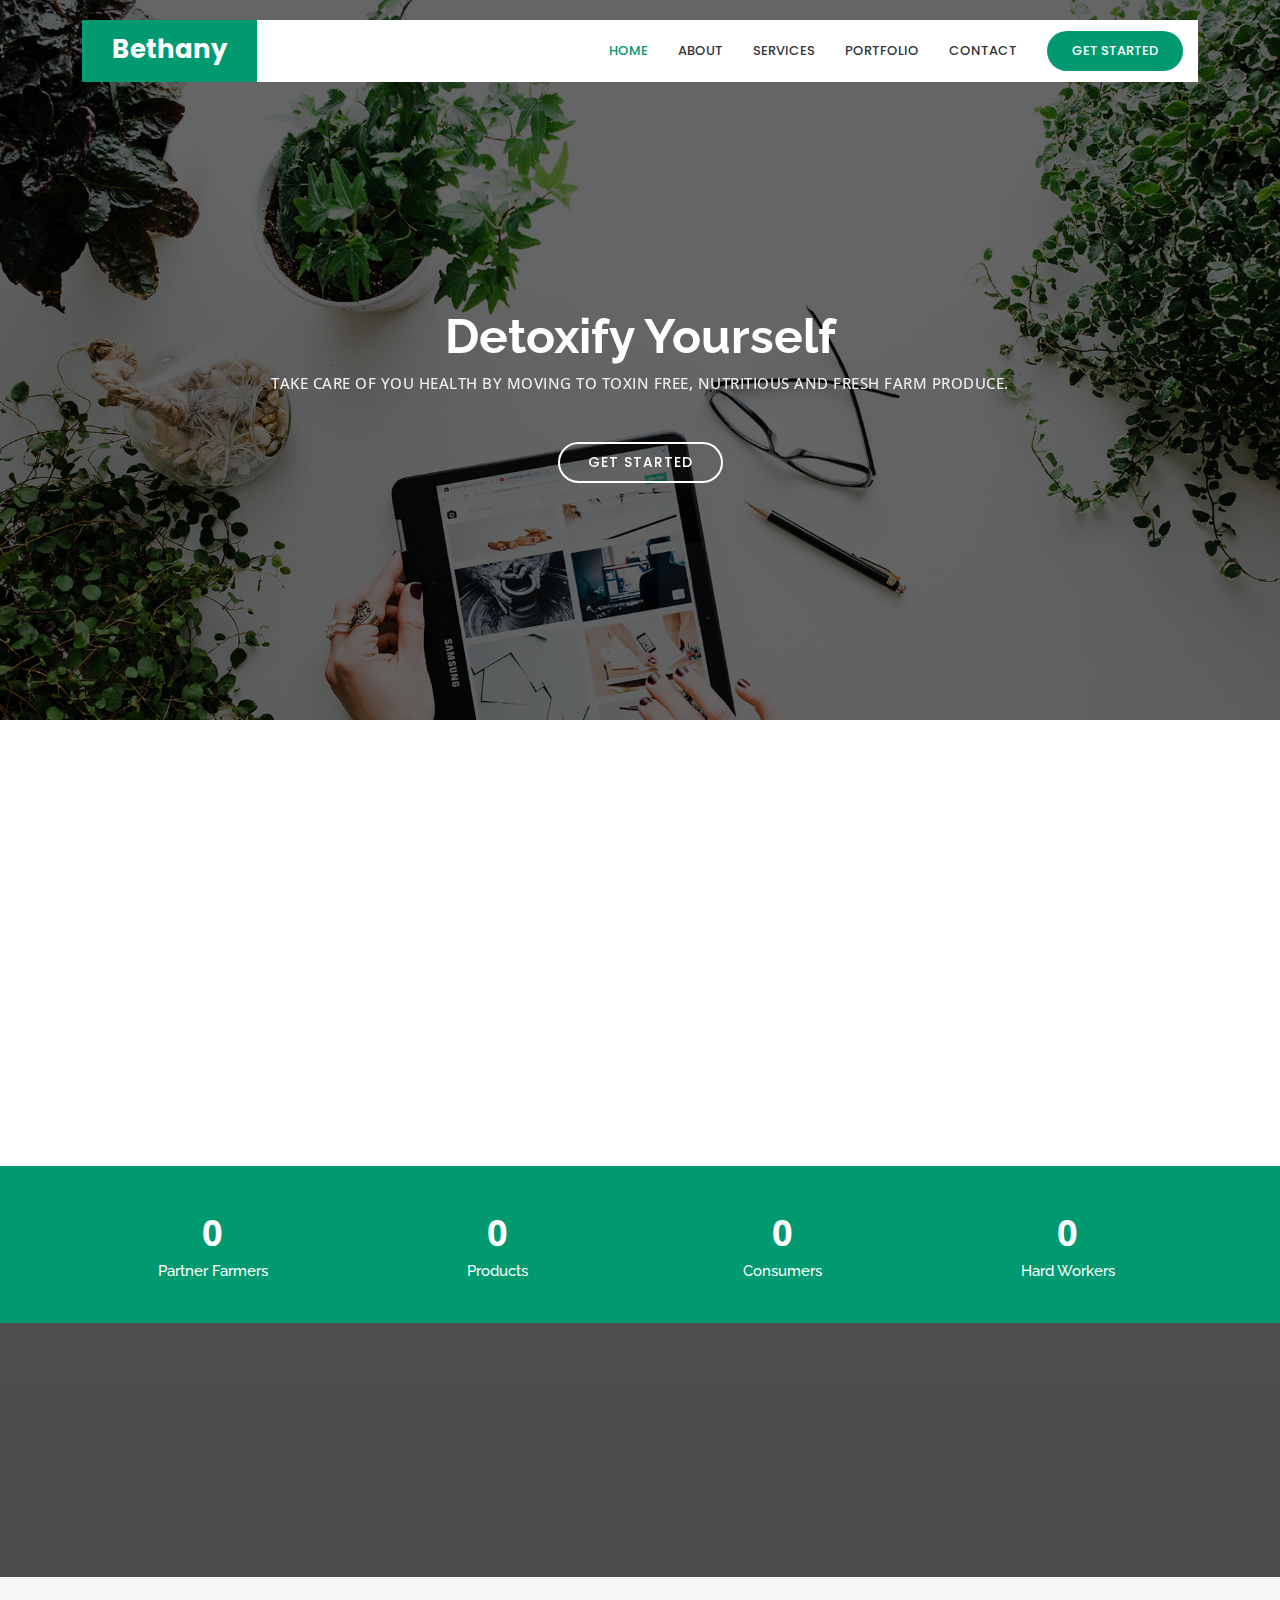
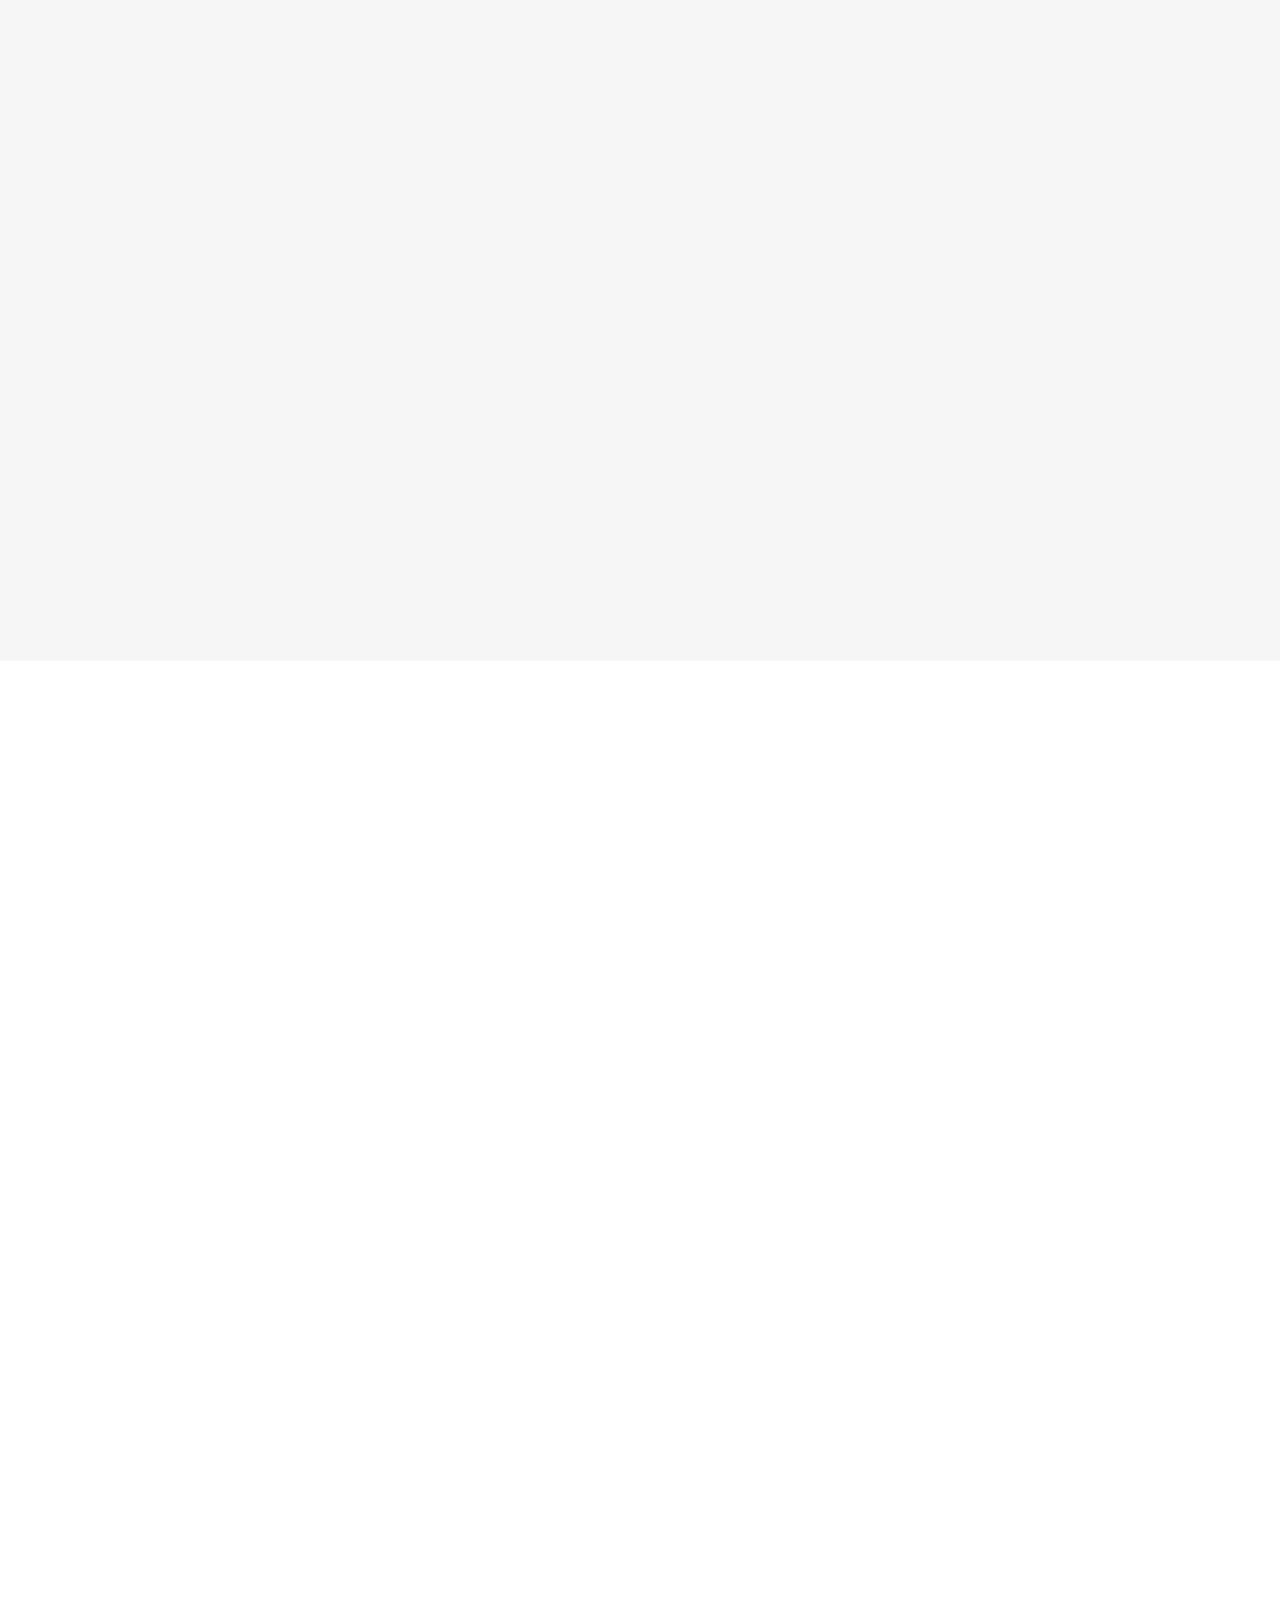
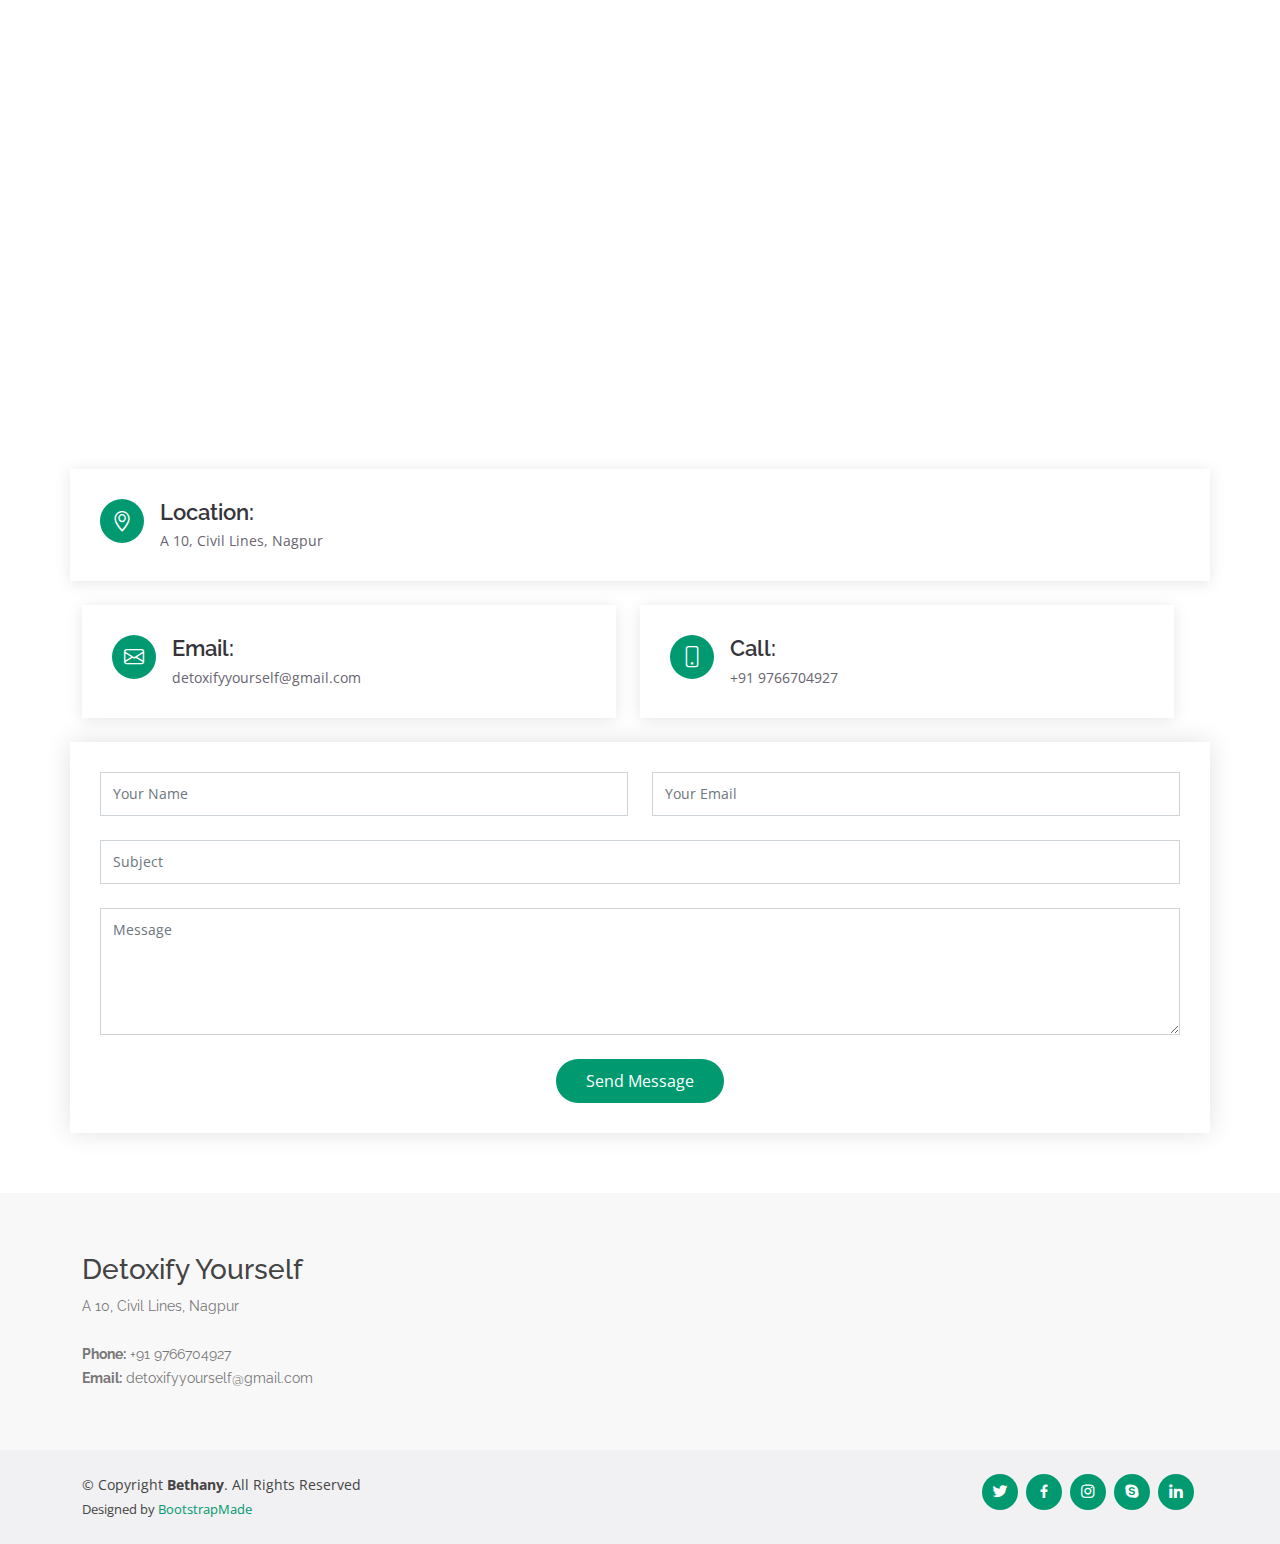
==== Bethany/index.html @ d78152ec "first commit" ====
<!DOCTYPE html>
<html lang="en">

<head>
  <meta charset="utf-8">
  <meta content="width=device-width, initial-scale=1.0" name="viewport">

  <title>Bethany Bootstrap Template - Index</title>
  <meta content="" name="description">
  <meta content="" name="keywords">

  <!-- Favicons -->
  <link href="assets/img/favicon.png" rel="icon">
  <link href="assets/img/apple-touch-icon.png" rel="apple-touch-icon">

  <!-- Google Fonts -->
  <link href="https://fonts.googleapis.com/css?family=Open+Sans:300,300i,400,400i,600,600i,700,700i|Raleway:300,300i,400,400i,500,500i,600,600i,700,700i|Poppins:300,300i,400,400i,500,500i,600,600i,700,700i" rel="stylesheet">

  <!-- Vendor CSS Files -->
  <link href="assets/vendor/aos/aos.css" rel="stylesheet">
  <link href="assets/vendor/bootstrap/css/bootstrap.min.css" rel="stylesheet">
  <link href="assets/vendor/bootstrap-icons/bootstrap-icons.css" rel="stylesheet">
  <link href="assets/vendor/boxicons/css/boxicons.min.css" rel="stylesheet">
  <link href="assets/vendor/glightbox/css/glightbox.min.css" rel="stylesheet">
  <link href="assets/vendor/remixicon/remixicon.css" rel="stylesheet">
  <link href="assets/vendor/swiper/swiper-bundle.min.css" rel="stylesheet">

  <!-- Template Main CSS File -->
  <link href="assets/css/style.css" rel="stylesheet">

  <!-- =======================================================
  * Template Name: Bethany - v4.3.0
  * Template URL: https://bootstrapmade.com/bethany-free-onepage-bootstrap-theme/
  * Author: BootstrapMade.com
  * License: https://bootstrapmade.com/license/
  ======================================================== -->
</head>

<body>

  <!-- ======= Header ======= -->
  <header id="header" class="fixed-top d-flex align-items-center">
    <div class="container">
      <div class="header-container d-flex align-items-center justify-content-between">
        <div class="logo">
          <h1 class="text-light"><a href="index.html"><span>Bethany</span></a></h1>
          <!-- Uncomment below if you prefer to use an image logo -->
          <!-- <a href="index.html"><img src="assets/img/logo.png" alt="" class="img-fluid"></a>-->
        </div>

        <nav id="navbar" class="navbar">
          <ul>
            <li><a class="nav-link scrollto active" href="#hero">Home</a></li>
            <li><a class="nav-link scrollto" href="#about">About</a></li>
            <li><a class="nav-link scrollto" href="#services">Services</a></li>
            <li><a class="nav-link scrollto " href="#portfolio">Portfolio</a></li>
            <!-- <li><a class="nav-link scrollto" href="#team">Team</a></li> -->
            <li><a class="nav-link scrollto" href="#contact">Contact</a></li>
            <li><a class="getstarted scrollto" href="#about">Get Started</a></li>
          </ul>
          <i class="bi bi-list mobile-nav-toggle"></i>
        </nav><!-- .navbar -->

      </div><!-- End Header Container -->
    </div>
  </header><!-- End Header -->

  <!-- ======= Hero Section ======= -->
  <section id="hero" class="d-flex align-items-center">
    <div class="container text-center position-relative" data-aos="fade-in" data-aos-delay="200">
      <h1>Detoxify Yourself</h1>
      <h2>Take care of you health by moving to toxin free, nutritious and fresh farm produce.</h2>
      <a href="#about" class="btn-get-started scrollto">Get Started</a>
    </div>
  </section><!-- End Hero -->

  <main id="main">

    <!-- ======= Clients Section ======= -->
    <!-- <section id="clients" class="clients">
      <div class="container">

        <div class="row">

          <div class="col-lg-2 col-md-4 col-6 d-flex align-items-center" data-aos="zoom-in" data-aos-delay="100">
            <img src="assets/img/clients/client-1.png" class="img-fluid" alt="">
          </div>

          <div class="col-lg-2 col-md-4 col-6 d-flex align-items-center" data-aos="zoom-in" data-aos-delay="200">
            <img src="assets/img/clients/client-2.png" class="img-fluid" alt="">
          </div>

          <div class="col-lg-2 col-md-4 col-6 d-flex align-items-center" data-aos="zoom-in" data-aos-delay="300">
            <img src="assets/img/clients/client-3.png" class="img-fluid" alt="">
          </div>

          <div class="col-lg-2 col-md-4 col-6 d-flex align-items-center" data-aos="zoom-in" data-aos-delay="400">
            <img src="assets/img/clients/client-4.png" class="img-fluid" alt="">
          </div>

          <div class="col-lg-2 col-md-4 col-6 d-flex align-items-center" data-aos="zoom-in" data-aos-delay="500">
            <img src="assets/img/clients/client-5.png" class="img-fluid" alt="">
          </div>

          <div class="col-lg-2 col-md-4 col-6 d-flex align-items-center" data-aos="zoom-in" data-aos-delay="600">
            <img src="assets/img/clients/client-6.png" class="img-fluid" alt="">
          </div>

        </div>

      </div>
    </section>End Clients Section -->

    <!-- ======= About Section ======= -->
    <section id="about" class="about">
      <div class="container">

        <div class="row content">
          <div class="col-lg-6" data-aos="fade-right" data-aos-delay="100">
            <h2>Detoxify Yourself</h2>
            <h3>Our primary aim with this project is to improve mental and physical well being of our consumers. Our shastras also 
              say that sound mind resides in sound body and Ayurveda prescribes toxin free food habits to stay healty and fit.
            </h3>
          </div>
          <div class="col-lg-6 pt-4 pt-lg-0" data-aos="fade-left" data-aos-delay="200">
            <p>
              We provide you with a range of toxin free products in various section which are best for in terms of quality.
              Our main focus is towards providing our consumers with certified toxin free products. We take utmost care while 
              choosing each item and putting it on our platform. Every item in the inventory has to pass certain tests and we 
              consider it our responsibility to provide the best that is available to the consumers. We follow following checks:
            </p>
            <ul>
              <li><i class="ri-check-double-line"></i> Only FSSAI, USDA, India-Organic certified products.</li>
              <li><i class="ri-check-double-line"></i> Each piece is handpicked by experienced professionals.</li>
              <li><i class="ri-check-double-line"></i> Toxin free packaging, so that no non-biodegradable waste is 
                generated even from packaging</li>
            </ul>
            <!-- <p class="fst-italic">
              Lorem ipsum dolor sit amet, consectetur adipiscing elit, sed do eiusmod tempor incididunt ut labore et dolore
              magna aliqua.
            </p> -->
          </div>
        </div>

      </div>
    </section><!-- End About Section -->

    <!-- ======= Counts Section ======= -->
    <section id="counts" class="counts">
      <div class="container">

        <div class="row counters">

          <div class="col-lg-3 col-6 text-center">
            <span data-purecounter-start="0" data-purecounter-end="50" data-purecounter-duration="1" class="purecounter"></span>
            <p>Partner Farmers</p>
          </div>

          <div class="col-lg-3 col-6 text-center">
            <span data-purecounter-start="0" data-purecounter-end="100" data-purecounter-duration="1" class="purecounter"></span>
            <p>Products</p>
          </div>

          <div class="col-lg-3 col-6 text-center">
            <span data-purecounter-start="0" data-purecounter-end="1000" data-purecounter-duration="1" class="purecounter"></span>
            <p>Consumers</p>
          </div>

          <div class="col-lg-3 col-6 text-center">
            <span data-purecounter-start="0" data-purecounter-end="4" data-purecounter-duration="1" class="purecounter"></span>
            <p>Hard Workers</p>
          </div>

        </div>

      </div>
    </section><!-- End Counts Section -->

    <!-- ======= Why Us Section ======= -->
    <!-- <section id="why-us" class="why-us">
      <div class="container">

        <div class="row">
          <div class="col-lg-4 d-flex align-items-stretch" data-aos="fade-right">
            <div class="content">
              <h3>Why Choose Bethany for your company website?</h3>
              <p>
                Lorem ipsum dolor sit amet, consectetur adipiscing elit, sed do eiusmod tempor incididunt ut labore et dolore magna aliqua. Duis aute irure dolor in reprehenderit
                Asperiores dolores sed et. Tenetur quia eos. Autem tempore quibusdam vel necessitatibus optio ad corporis.
              </p>
              <div class="text-center">
                <a href="#" class="more-btn">Learn More <i class="bx bx-chevron-right"></i></a>
              </div>
            </div>
          </div>
          <div class="col-lg-8 d-flex align-items-stretch">
            <div class="icon-boxes d-flex flex-column justify-content-center">
              <div class="row">
                <div class="col-xl-4 d-flex align-items-stretch" data-aos="zoom-in" data-aos-delay="100">
                  <div class="icon-box mt-4 mt-xl-0">
                    <i class="bx bx-receipt"></i>
                    <h4>Corporis voluptates sit</h4>
                    <p>Consequuntur sunt aut quasi enim aliquam quae harum pariatur laboris nisi ut aliquip</p>
                  </div>
                </div>
                <div class="col-xl-4 d-flex align-items-stretch" data-aos="zoom-in" data-aos-delay="200">
                  <div class="icon-box mt-4 mt-xl-0">
                    <i class="bx bx-cube-alt"></i>
                    <h4>Ullamco laboris ladore pan</h4>
                    <p>Excepteur sint occaecat cupidatat non proident, sunt in culpa qui officia deserunt</p>
                  </div>
                </div>
                <div class="col-xl-4 d-flex align-items-stretch" data-aos="zoom-in" data-aos-delay="300">
                  <div class="icon-box mt-4 mt-xl-0">
                    <i class="bx bx-images"></i>
                    <h4>Labore consequatur</h4>
                    <p>Aut suscipit aut cum nemo deleniti aut omnis. Doloribus ut maiores omnis facere</p>
                  </div>
                </div>
              </div>
            </div> -->
            <!-- End .content-->
          <!-- </div>
        </div>

      </div>
    </section> -->
    <!-- End Why Us Section -->

    <!-- ======= Cta Section ======= -->
    <section id="cta" class="cta">
      <div class="container">

        <div class="text-center" data-aos="zoom-in">
          <h3>Call To Action</h3>
          <p> Kee your health in check and stay fit with wide variety of products offered. Please contact us using the given information.</p>
          <a class="cta-btn" href="#">Call To Action</a>
        </div>

      </div>
    </section><!-- End Cta Section -->

    <!-- ======= Services Section ======= -->
    <section id="services" class="services section-bg">
      <div class="container">

        <div class="row">
          <div class="col-lg-4">
            <div class="section-title" data-aos="fade-right">
              <h2>Services</h2>
              <p>We offer exclusive sections of consumables categorised based on consumption pattern in India.</p>
            </div>
          </div>
          <div class="col-lg-8">
            <div class="row">
              <div class="col-md-6 d-flex align-items-stretch">
                <div class="icon-box" data-aos="zoom-in" data-aos-delay="100">
                  <div class="icon"><i class="bx bxl-dribbble"></i></div>
                  <h4><a href="">Toxin Free Fruits</a></h4>
                  <p>Voluptatum deleniti atque corrupti quos dolores et quas molestias excepturi</p>
                </div>
              </div>

              <div class="col-md-6 d-flex align-items-stretch mt-4 mt-lg-0">
                <div class="icon-box" data-aos="zoom-in" data-aos-delay="200">
                  <div class="icon"><i class="bx bx-file"></i></div>
                  <h4><a href="">Fresh Vegetables</a></h4>
                  <p>Duis aute irure dolor in reprehenderit in voluptate velit esse cillum dolore</p>
                </div>
              </div>

              <div class="col-md-6 d-flex align-items-stretch mt-4">
                <div class="icon-box" data-aos="zoom-in" data-aos-delay="300">
                  <div class="icon"><i class="bx bx-tachometer"></i></div>
                  <h4><a href="">Organic Food Grains</a></h4>
                  <p>Excepteur sint occaecat cupidatat non proident, sunt in culpa qui officia</p>
                </div>
              </div>

              <div class="col-md-6 d-flex align-items-stretch mt-4">
                <div class="icon-box" data-aos="zoom-in" data-aos-delay="400">
                  <div class="icon"><i class="bx bx-world"></i></div>
                  <h4><a href="">Chemical free processed consumable products</a></h4>
                  <p>At vero eos et accusamus et iusto odio dignissimos ducimus qui blanditiis</p>
                </div>
              </div>

            </div>
          </div>
        </div>

      </div>
    </section>
    <!-- End Services Section -->

    <!-- ======= Portfolio Section ======= -->
    <section id="portfolio" class="portfolio">
      <div class="container">

        <div class="section-title" data-aos="fade-left">
          <h2>Portfolio</h2>
          <p>Take a look at our wide variety of products here and select from the fresh and certified produce. 
            Select your items and add them in the form below. Our executives will call you for further support and verification and 
            order confirmation</p>
        </div>

        <!-- <div class="row" data-aos="fade-up" data-aos-delay="100">
          <div class="col-lg-12 d-flex justify-content-center">
            <ul id="portfolio-flters">
              <li data-filter="*" class="filter-active">All</li>
              <li data-filter=".filter-app">App</li>
              <li data-filter=".filter-card">Card</li>
              <li data-filter=".filter-web">Web</li>
            </ul>
          </div>
        </div> -->

        <div class="row portfolio-container" data-aos="fade-up" data-aos-delay="200">

          <div class="col-lg-4 col-md-6 portfolio-item filter-app">
            <div class="portfolio-wrap">
              <img src="assets/img/portfolio/portfolio-1.jpg" class="img-fluid" alt="">
              <div class="portfolio-info">
                <h4>App 1</h4>
                <p>App</p>
                <div class="portfolio-links">
                  <a href="assets/img/portfolio/portfolio-1.jpg" data-gallery="portfolioGallery" class="portfolio-lightbox" title="App 1"><i class="bx bx-plus"></i></a>
                  <a href="portfolio-details.html" title="More Details"><i class="bx bx-link"></i></a>
                </div>
              </div>
            </div>
          </div>

          <div class="col-lg-4 col-md-6 portfolio-item filter-web">
            <div class="portfolio-wrap">
              <img src="assets/img/portfolio/portfolio-2.jpg" class="img-fluid" alt="">
              <div class="portfolio-info">
                <h4>Web 3</h4>
                <p>Web</p>
                <div class="portfolio-links">
                  <a href="assets/img/portfolio/portfolio-2.jpg" data-gallery="portfolioGallery" class="portfolio-lightbox" title="Web 3"><i class="bx bx-plus"></i></a>
                  <a href="portfolio-details.html" title="More Details"><i class="bx bx-link"></i></a>
                </div>
              </div>
            </div>
          </div>

          <div class="col-lg-4 col-md-6 portfolio-item filter-app">
            <div class="portfolio-wrap">
              <img src="assets/img/portfolio/portfolio-3.jpg" class="img-fluid" alt="">
              <div class="portfolio-info">
                <h4>App 2</h4>
                <p>App</p>
                <div class="portfolio-links">
                  <a href="assets/img/portfolio/portfolio-3.jpg" data-gallery="portfolioGallery" class="portfolio-lightbox" title="App 2"><i class="bx bx-plus"></i></a>
                  <a href="portfolio-details.html" title="More Details"><i class="bx bx-link"></i></a>
                </div>
              </div>
            </div>
          </div>

          <div class="col-lg-4 col-md-6 portfolio-item filter-card">
            <div class="portfolio-wrap">
              <img src="assets/img/portfolio/portfolio-4.jpg" class="img-fluid" alt="">
              <div class="portfolio-info">
                <h4>Card 2</h4>
                <p>Card</p>
                <div class="portfolio-links">
                  <a href="assets/img/portfolio/portfolio-4.jpg" data-gallery="portfolioGallery" class="portfolio-lightbox" title="Card 2"><i class="bx bx-plus"></i></a>
                  <a href="portfolio-details.html" title="More Details"><i class="bx bx-link"></i></a>
                </div>
              </div>
            </div>
          </div>

          <div class="col-lg-4 col-md-6 portfolio-item filter-web">
            <div class="portfolio-wrap">
              <img src="assets/img/portfolio/portfolio-5.jpg" class="img-fluid" alt="">
              <div class="portfolio-info">
                <h4>Web 2</h4>
                <p>Web</p>
                <div class="portfolio-links">
                  <a href="assets/img/portfolio/portfolio-5.jpg" data-gallery="portfolioGallery" class="portfolio-lightbox" title="Web 2"><i class="bx bx-plus"></i></a>
                  <a href="portfolio-details.html" title="More Details"><i class="bx bx-link"></i></a>
                </div>
              </div>
            </div>
          </div>

          <div class="col-lg-4 col-md-6 portfolio-item filter-app">
            <div class="portfolio-wrap">
              <img src="assets/img/portfolio/portfolio-6.jpg" class="img-fluid" alt="">
              <div class="portfolio-info">
                <h4>App 3</h4>
                <p>App</p>
                <div class="portfolio-links">
                  <a href="assets/img/portfolio/portfolio-6.jpg" data-gallery="portfolioGallery" class="portfolio-lightbox" title="App 3"><i class="bx bx-plus"></i></a>
                  <a href="portfolio-details.html" title="More Details"><i class="bx bx-link"></i></a>
                </div>
              </div>
            </div>
          </div>

          <div class="col-lg-4 col-md-6 portfolio-item filter-card">
            <div class="portfolio-wrap">
              <img src="assets/img/portfolio/portfolio-7.jpg" class="img-fluid" alt="">
              <div class="portfolio-info">
                <h4>Card 1</h4>
                <p>Card</p>
                <div class="portfolio-links">
                  <a href="assets/img/portfolio/portfolio-7.jpg" data-gallery="portfolioGallery" class="portfolio-lightbox" title="Card 1"><i class="bx bx-plus"></i></a>
                  <a href="portfolio-details.html" title="More Details"><i class="bx bx-link"></i></a>
                </div>
              </div>
            </div>
          </div>

          <div class="col-lg-4 col-md-6 portfolio-item filter-card">
            <div class="portfolio-wrap">
              <img src="assets/img/portfolio/portfolio-8.jpg" class="img-fluid" alt="">
              <div class="portfolio-info">
                <h4>Card 3</h4>
                <p>Card</p>
                <div class="portfolio-links">
                  <a href="assets/img/portfolio/portfolio-8.jpg" data-gallery="portfolioGallery" class="portfolio-lightbox" title="Card 3"><i class="bx bx-plus"></i></a>
                  <a href="portfolio-details.html" title="More Details"><i class="bx bx-link"></i></a>
                </div>
              </div>
            </div>
          </div>

          <div class="col-lg-4 col-md-6 portfolio-item filter-web">
            <div class="portfolio-wrap">
              <img src="assets/img/portfolio/portfolio-9.jpg" class="img-fluid" alt="">
              <div class="portfolio-info">
                <h4>Web 3</h4>
                <p>Web</p>
                <div class="portfolio-links">
                  <a href="assets/img/portfolio/portfolio-9.jpg" data-gallery="portfolioGallery" class="portfolio-lightbox" title="Web 3"><i class="bx bx-plus"></i></a>
                  <a href="portfolio-details.html" title="More Details"><i class="bx bx-link"></i></a>
                </div>
              </div>
            </div>
          </div>

        </div>

      </div>
    </section><!-- End Portfolio Section -->

    <!-- ======= Testimonials Section ======= -->
    <!-- <section id="testimonials" class="testimonials section-bg">
      <div class="container">

        <div class="row">
          <div class="col-lg-4">
            <div class="section-title" data-aos="fade-right">
              <h2>Testimonials</h2>
              <p>Magnam dolores commodi suscipit uisquam quos quisquam cupiditate. Et nemo qui impedit suscipit alias ea. Quia fugiat sit in iste officiis commodi quidem hic quas.</p>
            </div>
          </div>
          <div class="col-lg-8" data-aos="fade-up" data-aos-delay="100">

            <div class="testimonials-slider swiper-container" data-aos="fade-up" data-aos-delay="100">
              <div class="swiper-wrapper">

                <div class="swiper-slide">
                  <div class="testimonial-item">
                    <p>
                      <i class="bx bxs-quote-alt-left quote-icon-left"></i>
                      Proin iaculis purus consequat sem cure digni ssim donec porttitora entum suscipit rhoncus. Accusantium quam, ultricies eget id, aliquam eget nibh et. Maecen aliquam, risus at semper.
                      <i class="bx bxs-quote-alt-right quote-icon-right"></i>
                    </p>
                    <img src="assets/img/testimonials/testimonials-1.jpg" class="testimonial-img" alt="">
                    <h3>Saul Goodman</h3>
                    <h4>Ceo &amp; Founder</h4>
                  </div>
                </div>End testimonial item -->

                <!-- <div class="swiper-slide">
                  <div class="testimonial-item">
                    <p>
                      <i class="bx bxs-quote-alt-left quote-icon-left"></i>
                      Export tempor illum tamen malis malis eram quae irure esse labore quem cillum quid cillum eram malis quorum velit fore eram velit sunt aliqua noster fugiat irure amet legam anim culpa.
                      <i class="bx bxs-quote-alt-right quote-icon-right"></i>
                    </p>
                    <img src="assets/img/testimonials/testimonials-2.jpg" class="testimonial-img" alt="">
                    <h3>Sara Wilsson</h3>
                    <h4>Designer</h4>
                  </div>
                </div>End testimonial item -->

                <!-- <div class="swiper-slide">
                  <div class="testimonial-item">
                    <p>
                      <i class="bx bxs-quote-alt-left quote-icon-left"></i>
                      Enim nisi quem export duis labore cillum quae magna enim sint quorum nulla quem veniam duis minim tempor labore quem eram duis noster aute amet eram fore quis sint minim.
                      <i class="bx bxs-quote-alt-right quote-icon-right"></i>
                    </p>
                    <img src="assets/img/testimonials/testimonials-3.jpg" class="testimonial-img" alt="">
                    <h3>Jena Karlis</h3>
                    <h4>Store Owner</h4>
                  </div>
                </div>End testimonial item -->

                <!-- <div class="swiper-slide">
                  <div class="testimonial-item">
                    <p>
                      <i class="bx bxs-quote-alt-left quote-icon-left"></i>
                      Fugiat enim eram quae cillum dolore dolor amet nulla culpa multos export minim fugiat minim velit minim dolor enim duis veniam ipsum anim magna sunt elit fore quem dolore labore illum veniam.
                      <i class="bx bxs-quote-alt-right quote-icon-right"></i>
                    </p>
                    <img src="assets/img/testimonials/testimonials-4.jpg" class="testimonial-img" alt="">
                    <h3>Matt Brandon</h3>
                    <h4>Freelancer</h4>
                  </div>
                </div>End testimonial item -->

                <!-- <div class="swiper-slide">
                  <div class="testimonial-item">
                    <p>
                      <i class="bx bxs-quote-alt-left quote-icon-left"></i>
                      Quis quorum aliqua sint quem legam fore sunt eram irure aliqua veniam tempor noster veniam enim culpa labore duis sunt culpa nulla illum cillum fugiat legam esse veniam culpa fore nisi cillum quid.
                      <i class="bx bxs-quote-alt-right quote-icon-right"></i>
                    </p>
                    <img src="assets/img/testimonials/testimonials-5.jpg" class="testimonial-img" alt="">
                    <h3>John Larson</h3>
                    <h4>Entrepreneur</h4>
                  </div>
                </div>End testimonial item -->

              <!-- </div>
              <div class="swiper-pagination"></div>
            </div>
          </div>
        </div>

      </div>
    </section>End Testimonials Section -->

    <!-- ======= Team Section ======= -->
    <!-- <section id="team" class="team">
      <div class="container">

        <div class="row">
          <div class="col-lg-4">
            <div class="section-title" data-aos="fade-right">
              <h2>Team</h2>
              <p>Necessitatibus eius consequatur ex aliquid fuga eum quidem.</p>
            </div>
          </div>
          <div class="col-lg-8">
            <div class="row">

              <div class="col-lg-6">
                <div class="member" data-aos="zoom-in" data-aos-delay="100">
                  <div class="pic"><img src="assets/img/team/team-1.jpg" class="img-fluid" alt=""></div>
                  <div class="member-info">
                    <h4>Walter White</h4>
                    <span>Chief Executive Officer</span>
                    <p>Explicabo voluptatem mollitia et repellat qui dolorum quasi</p>
                    <div class="social">
                      <a href=""><i class="ri-twitter-fill"></i></a>
                      <a href=""><i class="ri-facebook-fill"></i></a>
                      <a href=""><i class="ri-instagram-fill"></i></a>
                      <a href=""> <i class="ri-linkedin-box-fill"></i> </a>
                    </div>
                  </div>
                </div>
              </div>

              <div class="col-lg-6 mt-4 mt-lg-0">
                <div class="member" data-aos="zoom-in" data-aos-delay="200">
                  <div class="pic"><img src="assets/img/team/team-2.jpg" class="img-fluid" alt=""></div>
                  <div class="member-info">
                    <h4>Sarah Jhonson</h4>
                    <span>Product Manager</span>
                    <p>Aut maiores voluptates amet et quis praesentium qui senda para</p>
                    <div class="social">
                      <a href=""><i class="ri-twitter-fill"></i></a>
                      <a href=""><i class="ri-facebook-fill"></i></a>
                      <a href=""><i class="ri-instagram-fill"></i></a>
                      <a href=""> <i class="ri-linkedin-box-fill"></i> </a>
                    </div>
                  </div>
                </div>
              </div>

              <div class="col-lg-6 mt-4">
                <div class="member" data-aos="zoom-in" data-aos-delay="300">
                  <div class="pic"><img src="assets/img/team/team-3.jpg" class="img-fluid" alt=""></div>
                  <div class="member-info">
                    <h4>William Anderson</h4>
                    <span>CTO</span>
                    <p>Quisquam facilis cum velit laborum corrupti fuga rerum quia</p>
                    <div class="social">
                      <a href=""><i class="ri-twitter-fill"></i></a>
                      <a href=""><i class="ri-facebook-fill"></i></a>
                      <a href=""><i class="ri-instagram-fill"></i></a>
                      <a href=""> <i class="ri-linkedin-box-fill"></i> </a>
                    </div>
                  </div>
                </div>
              </div>

              <div class="col-lg-6 mt-4">
                <div class="member" data-aos="zoom-in" data-aos-delay="400">
                  <div class="pic"><img src="assets/img/team/team-4.jpg" class="img-fluid" alt=""></div>
                  <div class="member-info">
                    <h4>Amanda Jepson</h4>
                    <span>Accountant</span>
                    <p>Dolorum tempora officiis odit laborum officiis et et accusamus</p>
                    <div class="social">
                      <a href=""><i class="ri-twitter-fill"></i></a>
                      <a href=""><i class="ri-facebook-fill"></i></a>
                      <a href=""><i class="ri-instagram-fill"></i></a>
                      <a href=""> <i class="ri-linkedin-box-fill"></i> </a>
                    </div>
                  </div>
                </div>
              </div>

            </div>

          </div>
        </div>

      </div> -->
    <!-- </section>End Team Section -->

    <!-- ======= Contact Section ======= -->
    <section id="contact" class="contact">
      <div class="container">
        <div class="row">
          <div class="col-lg-4" data-aos="fade-right">
            <div class="section-title">
              <h2>Contact</h2>
              <p>You can contact us on our website or email-address: detoxifyyourself@gmail.com</p>
            </div>
          </div>
            <div class="info mt-4">
              <i class="bi bi-geo-alt"></i>
              <h4>Location:</h4>
              <p>A 10, Civil Lines, Nagpur</p>
            </div>
            <div class="row">
              <div class="col-lg-6 mt-4">
                <div class="info">
                  <i class="bi bi-envelope"></i>
                  <h4>Email:</h4>
                  <p>detoxifyyourself@gmail.com</p>
                </div>
              </div>
              <div class="col-lg-6">
                <div class="info w-100 mt-4">
                  <i class="bi bi-phone"></i>
                  <h4>Call:</h4>
                  <p>+91 9766704927</p>
                </div>
              </div>
            </div>

            <form action="forms/contact.php" method="post" role="form" class="php-email-form mt-4">
              <div class="row">
                <div class="col-md-6 form-group">
                  <input type="text" name="name" class="form-control" id="name" placeholder="Your Name" required>
                </div>
                <div class="col-md-6 form-group mt-3 mt-md-0">
                  <input type="email" class="form-control" name="email" id="email" placeholder="Your Email" required>
                </div>
              </div>
              <div class="form-group mt-3">
                <input type="text" class="form-control" name="subject" id="subject" placeholder="Subject" required>
              </div>
              <div class="form-group mt-3">
                <textarea class="form-control" name="message" rows="5" placeholder="Message" required></textarea>
              </div>
              <div class="my-3">
                <div class="loading">Loading</div>
                <div class="error-message"></div>
                <div class="sent-message">Your message has been sent. Thank you!</div>
              </div>
              <div class="text-center"><button type="submit">Send Message</button></div>
            </form>
          </div>
        </div>

      </div>
    </section><!-- End Contact Section -->

  </main><!-- End #main -->

  <!-- ======= Footer ======= -->
  <footer id="footer">

    <div class="footer-top">
      <div class="container">
        <div class="row">

          <div class="col-lg-3 col-md-6 footer-contact">
            <h3>Detoxify Yourself</h3>
            <p>
              A 10, Civil Lines, Nagpur<br><br>
              <strong>Phone:</strong> +91 9766704927<br>
              <strong>Email:</strong> detoxifyyourself@gmail.com <br>
            </p>
          </div>

          <!-- <div class="col-lg-2 col-md-6 footer-links">
            <h4>Useful Links</h4>
            <ul>
              <li><i class="bx bx-chevron-right"></i> <a href="#">Home</a></li>
              <li><i class="bx bx-chevron-right"></i> <a href="#">About us</a></li>
              <li><i class="bx bx-chevron-right"></i> <a href="#">Services</a></li>
              <li><i class="bx bx-chevron-right"></i> <a href="#">Terms of service</a></li>
              <li><i class="bx bx-chevron-right"></i> <a href="#">Privacy policy</a></li>
            </ul>
          </div>

          <div class="col-lg-3 col-md-6 footer-links">
            <h4>Our Services</h4>
            <ul>
              <li><i class="bx bx-chevron-right"></i> <a href="#">Web Design</a></li>
              <li><i class="bx bx-chevron-right"></i> <a href="#">Web Development</a></li>
              <li><i class="bx bx-chevron-right"></i> <a href="#">Product Management</a></li>
              <li><i class="bx bx-chevron-right"></i> <a href="#">Marketing</a></li>
              <li><i class="bx bx-chevron-right"></i> <a href="#">Graphic Design</a></li>
            </ul>
          </div>

          <div class="col-lg-4 col-md-6 footer-newsletter">
            <h4>Join Our Newsletter</h4>
            <p>Tamen quem nulla quae legam multos aute sint culpa legam noster magna</p>
            <form action="" method="post">
              <input type="email" name="email"><input type="submit" value="Subscribe">
            </form>
          </div> -->

        </div>
      </div>
    </div>

    <div class="container d-md-flex py-4">

      <div class="me-md-auto text-center text-md-start">
        <div class="copyright">
          &copy; Copyright <strong><span>Bethany</span></strong>. All Rights Reserved
        </div>
        <div class="credits">
          <!-- All the links in the footer should remain intact. -->
          <!-- You can delete the links only if you purchased the pro version. -->
          <!-- Licensing information: https://bootstrapmade.com/license/ -->
          <!-- Purchase the pro version with working PHP/AJAX contact form: https://bootstrapmade.com/bethany-free-onepage-bootstrap-theme/ -->
          Designed by <a href="https://bootstrapmade.com/">BootstrapMade</a>
        </div>
      </div>
      <div class="social-links text-center text-md-right pt-3 pt-md-0">
        <a href="#" class="twitter"><i class="bx bxl-twitter"></i></a>
        <a href="#" class="facebook"><i class="bx bxl-facebook"></i></a>
        <a href="#" class="instagram"><i class="bx bxl-instagram"></i></a>
        <a href="#" class="google-plus"><i class="bx bxl-skype"></i></a>
        <a href="#" class="linkedin"><i class="bx bxl-linkedin"></i></a>
      </div>
    </div>
  </footer><!-- End Footer -->

  <a href="#" class="back-to-top d-flex align-items-center justify-content-center"><i class="bi bi-arrow-up-short"></i></a>

  <!-- Vendor JS Files -->
  <script src="assets/vendor/aos/aos.js"></script>
  <script src="assets/vendor/bootstrap/js/bootstrap.bundle.min.js"></script>
  <script src="assets/vendor/glightbox/js/glightbox.min.js"></script>
  <script src="assets/vendor/isotope-layout/isotope.pkgd.min.js"></script>
  <script src="assets/vendor/php-email-form/validate.js"></script>
  <script src="assets/vendor/purecounter/purecounter.js"></script>
  <script src="assets/vendor/swiper/swiper-bundle.min.js"></script>

  <!-- Template Main JS File -->
  <script src="assets/js/main.js"></script>

</body>

</html>
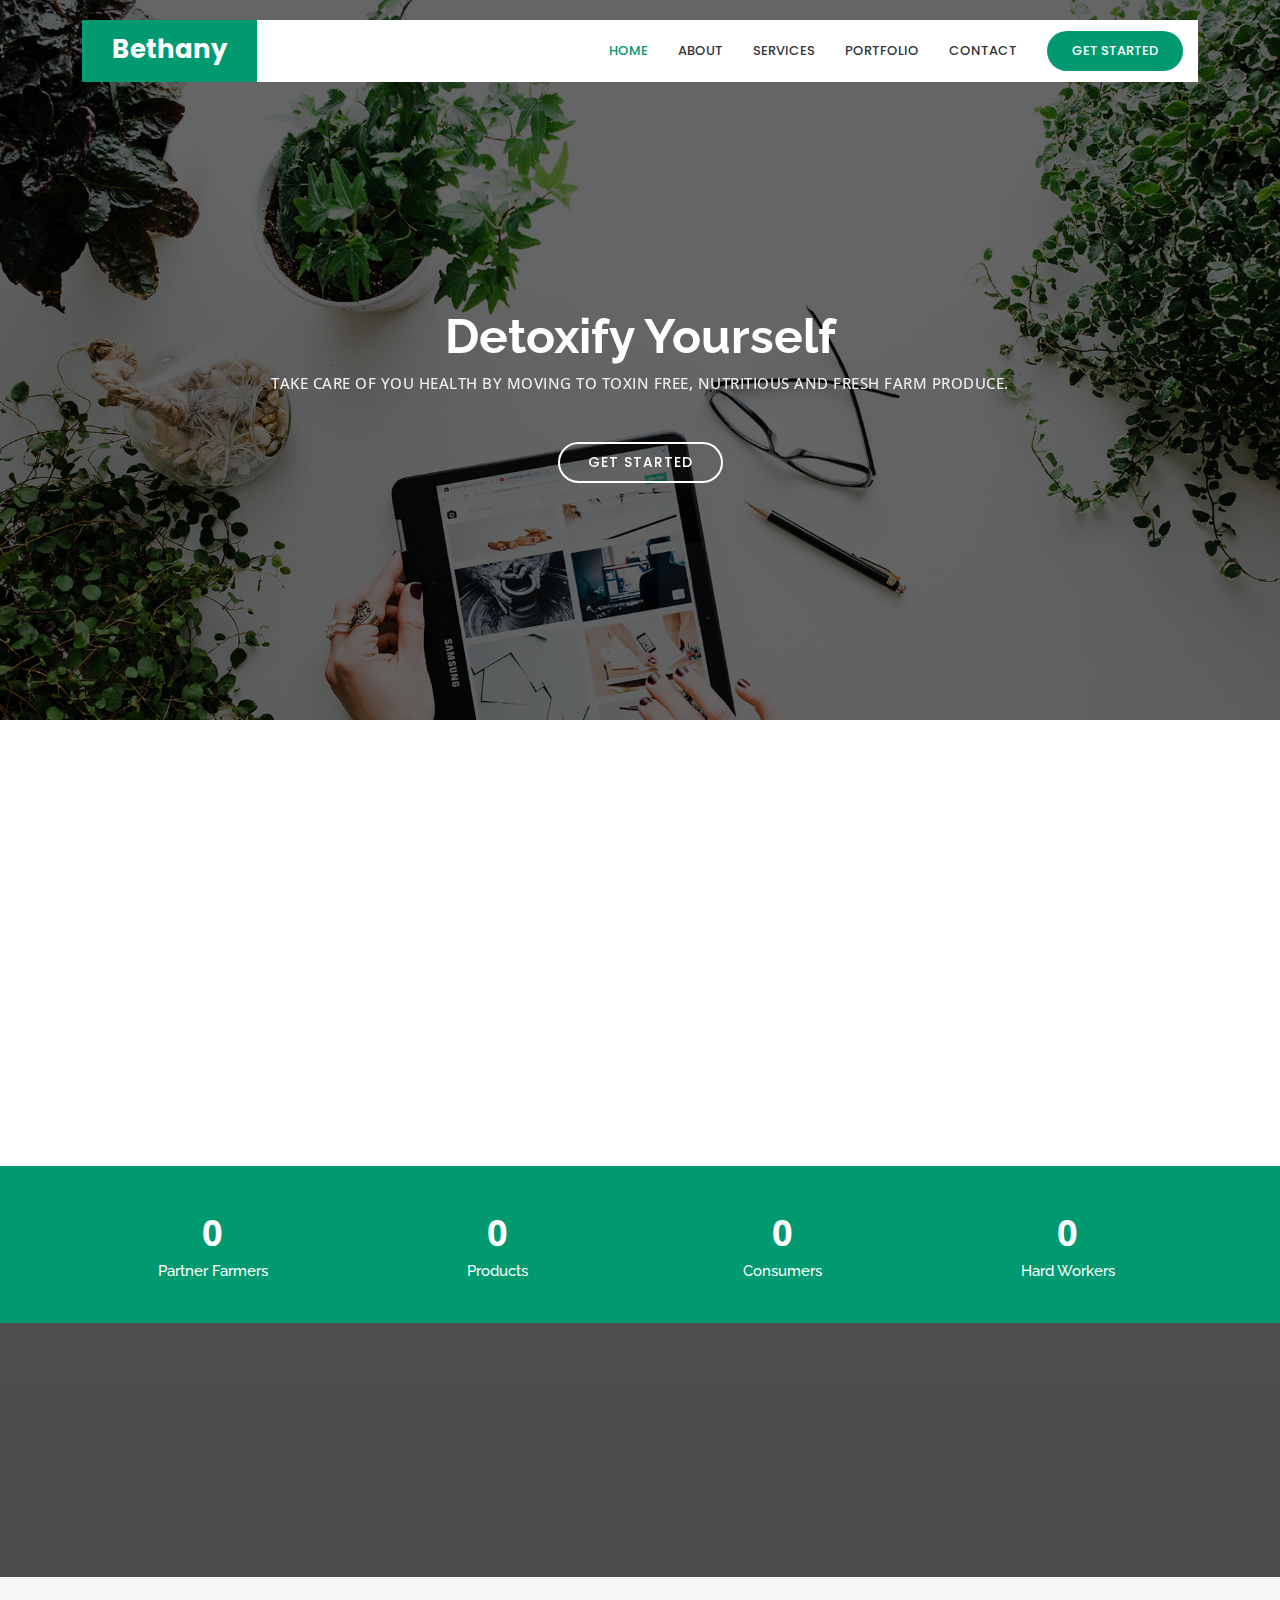
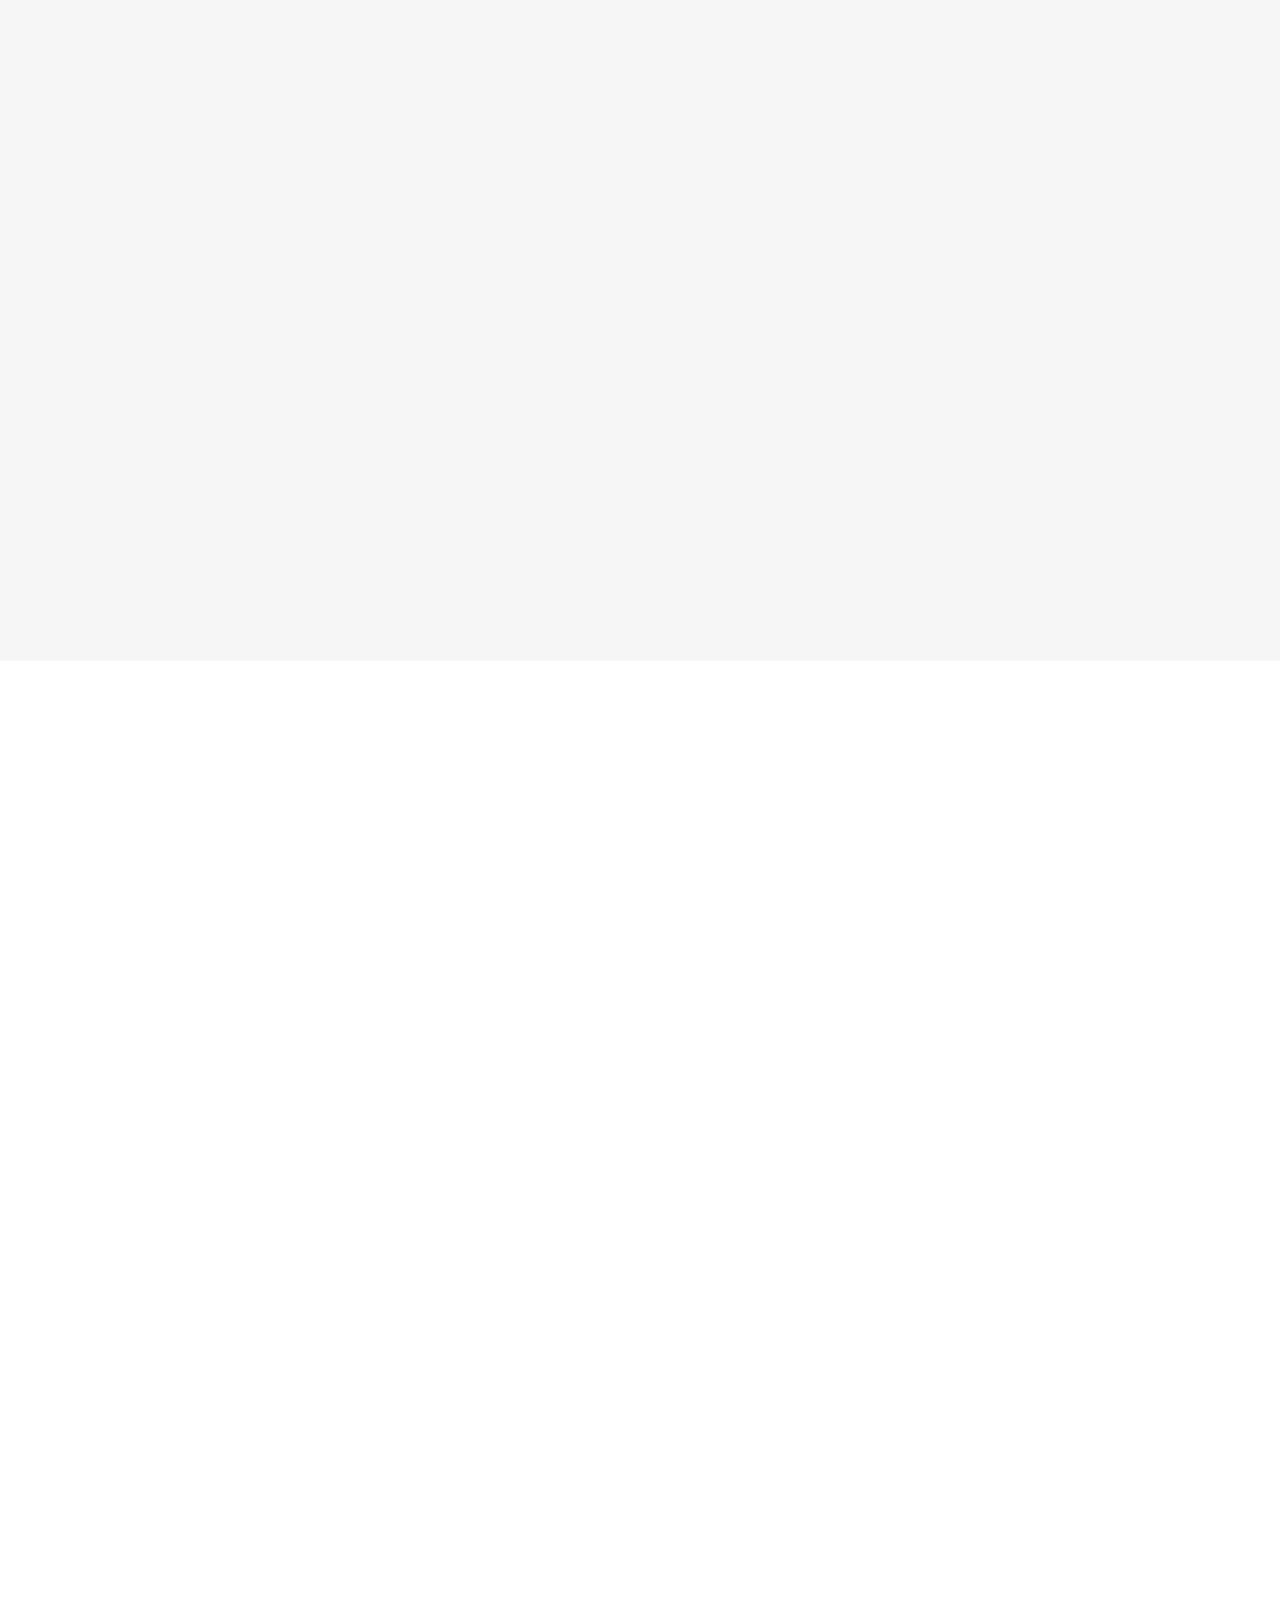
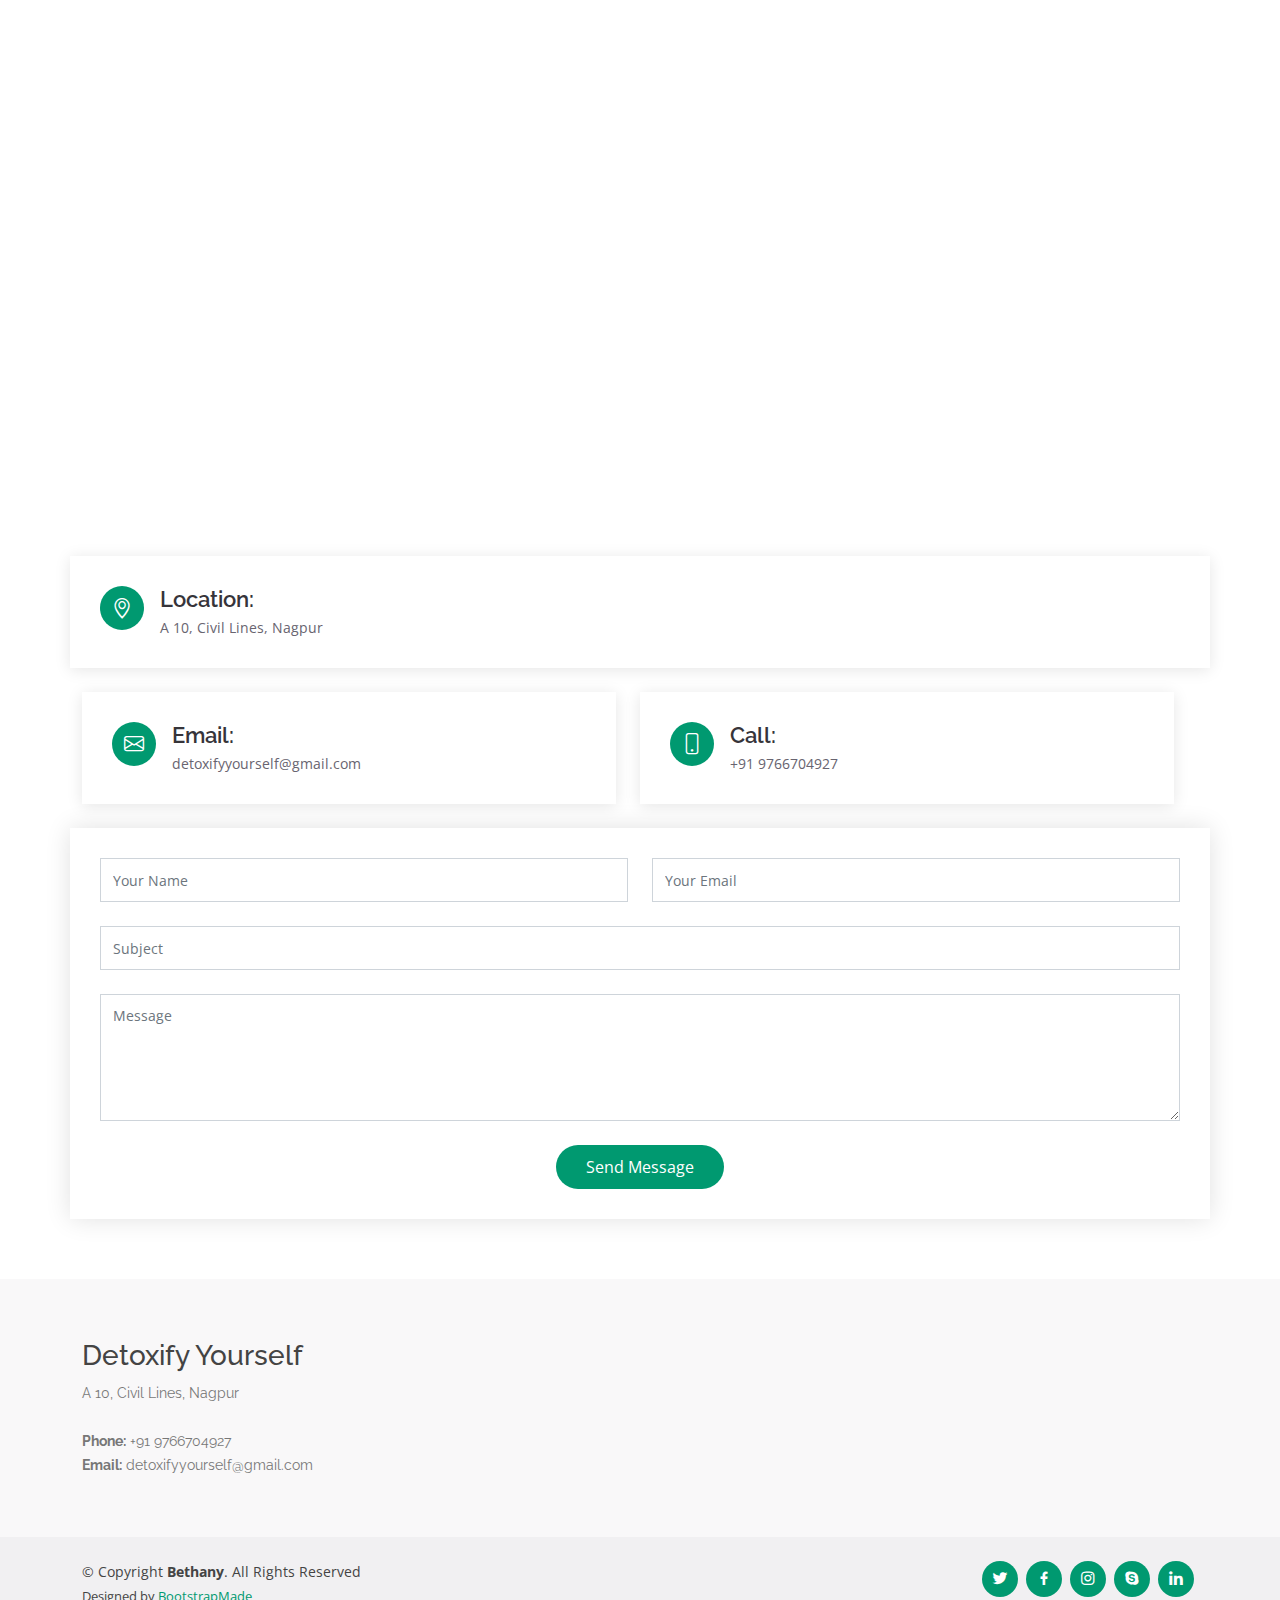
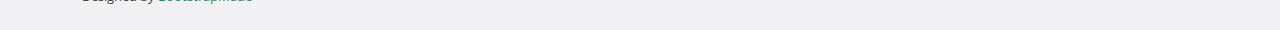
==== commit 1d416839: "Photos added in Index.html" ====
--- a/Bethany/index.html
+++ b/Bethany/index.html
@@ -319,12 +319,12 @@
 
           <div class="col-lg-4 col-md-6 portfolio-item filter-app">
             <div class="portfolio-wrap">
-              <img src="assets/img/portfolio/portfolio-1.jpg" class="img-fluid" alt="">
+              <img src="assets/img/portfolio/Apple.jpg" class="img-fluid" alt="">
               <div class="portfolio-info">
                 <h4>App 1</h4>
                 <p>App</p>
                 <div class="portfolio-links">
-                  <a href="assets/img/portfolio/portfolio-1.jpg" data-gallery="portfolioGallery" class="portfolio-lightbox" title="App 1"><i class="bx bx-plus"></i></a>
+                  <a href="assets/img/portfolio/Apple.jpg" data-gallery="portfolioGallery" class="portfolio-lightbox" title="App 1"><i class="bx bx-plus"></i></a>
                   <a href="portfolio-details.html" title="More Details"><i class="bx bx-link"></i></a>
                 </div>
               </div>
@@ -333,12 +333,12 @@
 
           <div class="col-lg-4 col-md-6 portfolio-item filter-web">
             <div class="portfolio-wrap">
-              <img src="assets/img/portfolio/portfolio-2.jpg" class="img-fluid" alt="">
+              <img src="assets/img/portfolio/Brocolli.jpg" class="img-fluid" alt="">
               <div class="portfolio-info">
                 <h4>Web 3</h4>
                 <p>Web</p>
                 <div class="portfolio-links">
-                  <a href="assets/img/portfolio/portfolio-2.jpg" data-gallery="portfolioGallery" class="portfolio-lightbox" title="Web 3"><i class="bx bx-plus"></i></a>
+                  <a href="assets/img/portfolio/Brocolli.jpg" data-gallery="portfolioGallery" class="portfolio-lightbox" title="Web 3"><i class="bx bx-plus"></i></a>
                   <a href="portfolio-details.html" title="More Details"><i class="bx bx-link"></i></a>
                 </div>
               </div>
@@ -347,12 +347,12 @@
 
           <div class="col-lg-4 col-md-6 portfolio-item filter-app">
             <div class="portfolio-wrap">
-              <img src="assets/img/portfolio/portfolio-3.jpg" class="img-fluid" alt="">
+              <img src="assets/img/portfolio/Mangoes.jpg" class="img-fluid" alt="">
               <div class="portfolio-info">
                 <h4>App 2</h4>
                 <p>App</p>
                 <div class="portfolio-links">
-                  <a href="assets/img/portfolio/portfolio-3.jpg" data-gallery="portfolioGallery" class="portfolio-lightbox" title="App 2"><i class="bx bx-plus"></i></a>
+                  <a href="assets/img/portfolio/Mangoes.jpg" data-gallery="portfolioGallery" class="portfolio-lightbox" title="App 2"><i class="bx bx-plus"></i></a>
                   <a href="portfolio-details.html" title="More Details"><i class="bx bx-link"></i></a>
                 </div>
               </div>
@@ -361,12 +361,12 @@
 
           <div class="col-lg-4 col-md-6 portfolio-item filter-card">
             <div class="portfolio-wrap">
-              <img src="assets/img/portfolio/portfolio-4.jpg" class="img-fluid" alt="">
+              <img src="assets/img/portfolio/Pomegranate.jpg" class="img-fluid" alt="">
               <div class="portfolio-info">
                 <h4>Card 2</h4>
                 <p>Card</p>
                 <div class="portfolio-links">
-                  <a href="assets/img/portfolio/portfolio-4.jpg" data-gallery="portfolioGallery" class="portfolio-lightbox" title="Card 2"><i class="bx bx-plus"></i></a>
+                  <a href="assets/img/portfolio/Pomegranate.jpg" data-gallery="portfolioGallery" class="portfolio-lightbox" title="Card 2"><i class="bx bx-plus"></i></a>
                   <a href="portfolio-details.html" title="More Details"><i class="bx bx-link"></i></a>
                 </div>
               </div>
@@ -375,12 +375,12 @@
 
           <div class="col-lg-4 col-md-6 portfolio-item filter-web">
             <div class="portfolio-wrap">
-              <img src="assets/img/portfolio/portfolio-5.jpg" class="img-fluid" alt="">
+              <img src="assets/img/portfolio/Ladyfinger.jpg" class="img-fluid" alt="">
               <div class="portfolio-info">
                 <h4>Web 2</h4>
                 <p>Web</p>
                 <div class="portfolio-links">
-                  <a href="assets/img/portfolio/portfolio-5.jpg" data-gallery="portfolioGallery" class="portfolio-lightbox" title="Web 2"><i class="bx bx-plus"></i></a>
+                  <a href="assets/img/portfolio/Ladyfinger.jpg" data-gallery="portfolioGallery" class="portfolio-lightbox" title="Web 2"><i class="bx bx-plus"></i></a>
                   <a href="portfolio-details.html" title="More Details"><i class="bx bx-link"></i></a>
                 </div>
               </div>
@@ -389,12 +389,12 @@
 
           <div class="col-lg-4 col-md-6 portfolio-item filter-app">
             <div class="portfolio-wrap">
-              <img src="assets/img/portfolio/portfolio-6.jpg" class="img-fluid" alt="">
+              <img src="assets/img/portfolio/GreenChilli.jpg" class="img-fluid" alt="">
               <div class="portfolio-info">
                 <h4>App 3</h4>
                 <p>App</p>
                 <div class="portfolio-links">
-                  <a href="assets/img/portfolio/portfolio-6.jpg" data-gallery="portfolioGallery" class="portfolio-lightbox" title="App 3"><i class="bx bx-plus"></i></a>
+                  <a href="assets/img/portfolio/GreenChilli.jpg" data-gallery="portfolioGallery" class="portfolio-lightbox" title="App 3"><i class="bx bx-plus"></i></a>
                   <a href="portfolio-details.html" title="More Details"><i class="bx bx-link"></i></a>
                 </div>
               </div>
@@ -403,12 +403,12 @@
 
           <div class="col-lg-4 col-md-6 portfolio-item filter-card">
             <div class="portfolio-wrap">
-              <img src="assets/img/portfolio/portfolio-7.jpg" class="img-fluid" alt="">
+              <img src="assets/img/portfolio/Potato.jpg" class="img-fluid" alt="">
               <div class="portfolio-info">
                 <h4>Card 1</h4>
                 <p>Card</p>
                 <div class="portfolio-links">
-                  <a href="assets/img/portfolio/portfolio-7.jpg" data-gallery="portfolioGallery" class="portfolio-lightbox" title="Card 1"><i class="bx bx-plus"></i></a>
+                  <a href="assets/img/portfolio/Potato.jpg" data-gallery="portfolioGallery" class="portfolio-lightbox" title="Card 1"><i class="bx bx-plus"></i></a>
                   <a href="portfolio-details.html" title="More Details"><i class="bx bx-link"></i></a>
                 </div>
               </div>
@@ -417,12 +417,12 @@
 
           <div class="col-lg-4 col-md-6 portfolio-item filter-card">
             <div class="portfolio-wrap">
-              <img src="assets/img/portfolio/portfolio-8.jpg" class="img-fluid" alt="">
+              <img src="assets/img/portfolio/Spinach.jpg" class="img-fluid" alt="">
               <div class="portfolio-info">
                 <h4>Card 3</h4>
                 <p>Card</p>
                 <div class="portfolio-links">
-                  <a href="assets/img/portfolio/portfolio-8.jpg" data-gallery="portfolioGallery" class="portfolio-lightbox" title="Card 3"><i class="bx bx-plus"></i></a>
+                  <a href="assets/img/portfolio/Spinach.jpg" data-gallery="portfolioGallery" class="portfolio-lightbox" title="Card 3"><i class="bx bx-plus"></i></a>
                   <a href="portfolio-details.html" title="More Details"><i class="bx bx-link"></i></a>
                 </div>
               </div>
@@ -431,12 +431,12 @@
 
           <div class="col-lg-4 col-md-6 portfolio-item filter-web">
             <div class="portfolio-wrap">
-              <img src="assets/img/portfolio/portfolio-9.jpg" class="img-fluid" alt="">
+              <img src="assets/img/portfolio/Tomato.jpg" class="img-fluid" alt="">
               <div class="portfolio-info">
                 <h4>Web 3</h4>
                 <p>Web</p>
                 <div class="portfolio-links">
-                  <a href="assets/img/portfolio/portfolio-9.jpg" data-gallery="portfolioGallery" class="portfolio-lightbox" title="Web 3"><i class="bx bx-plus"></i></a>
+                  <a href="assets/img/portfolio/Tomato.jpg" data-gallery="portfolioGallery" class="portfolio-lightbox" title="Web 3"><i class="bx bx-plus"></i></a>
                   <a href="portfolio-details.html" title="More Details"><i class="bx bx-link"></i></a>
                 </div>
               </div>
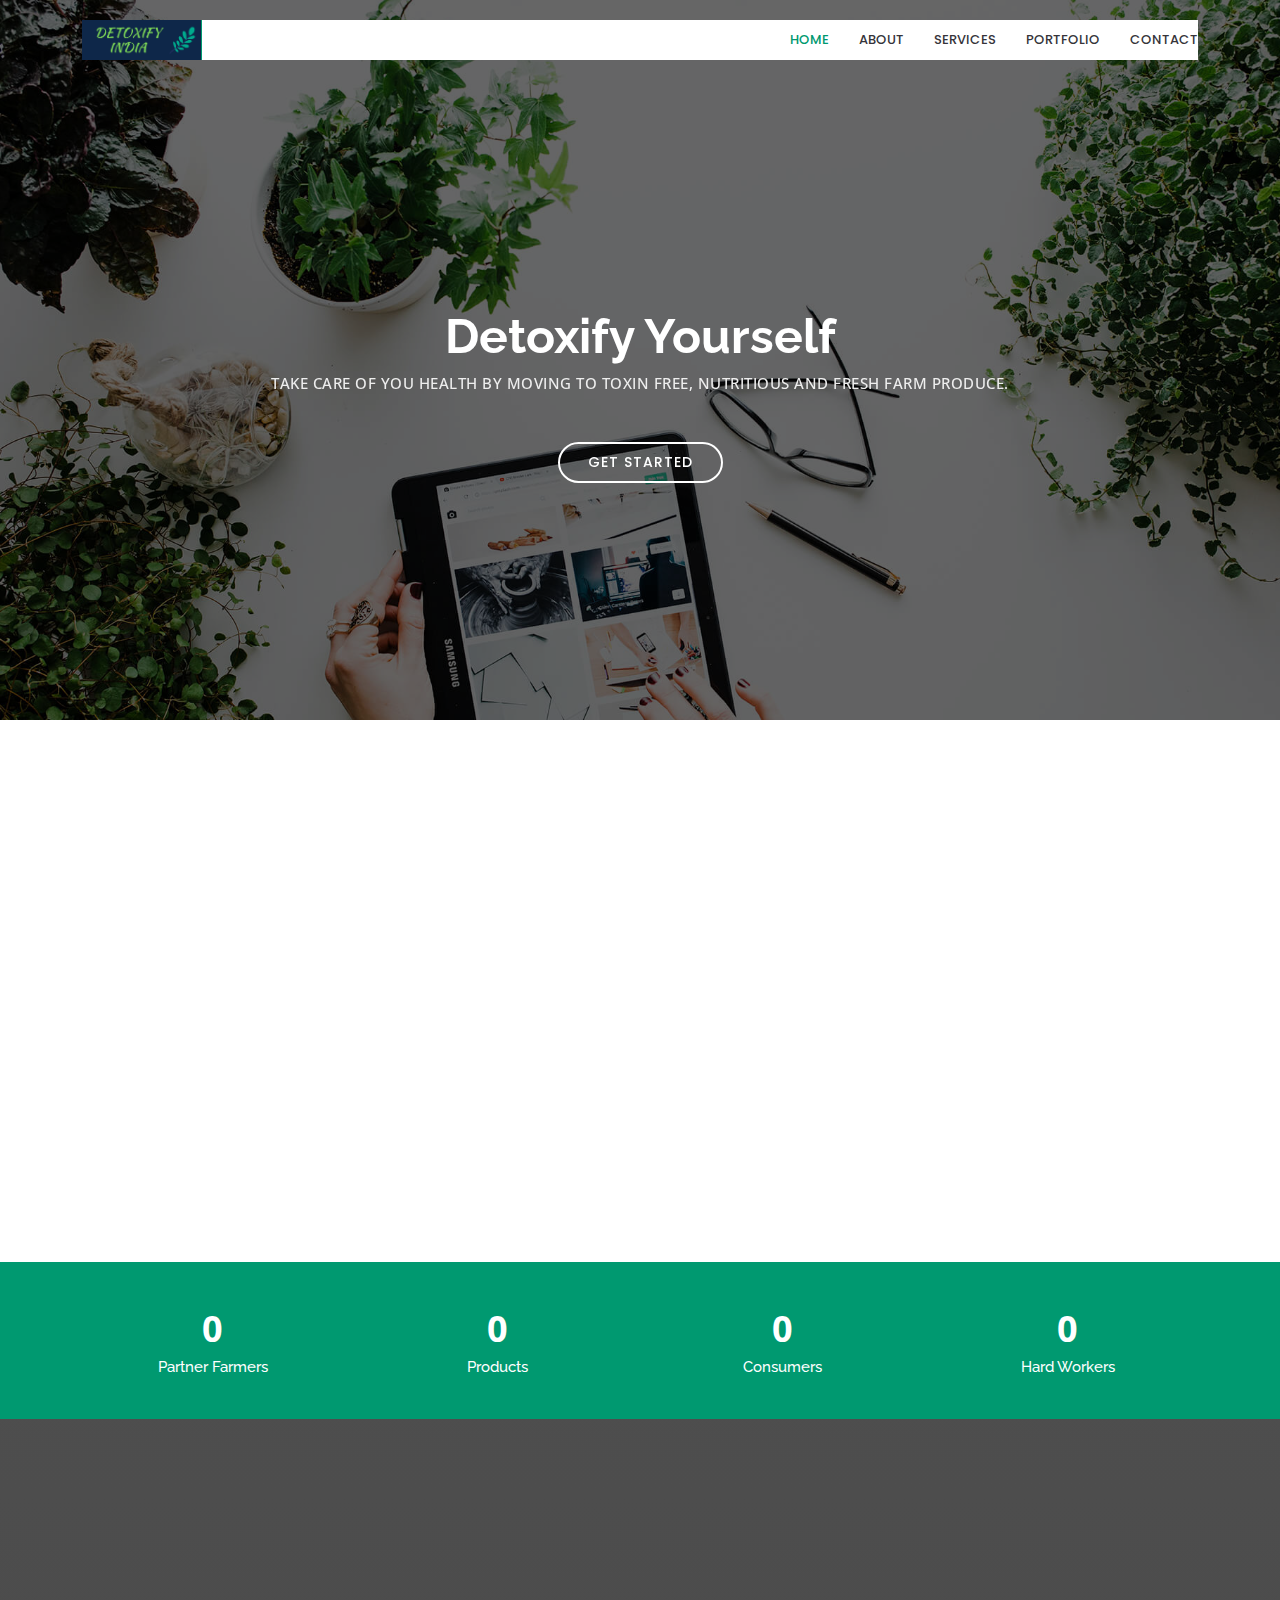
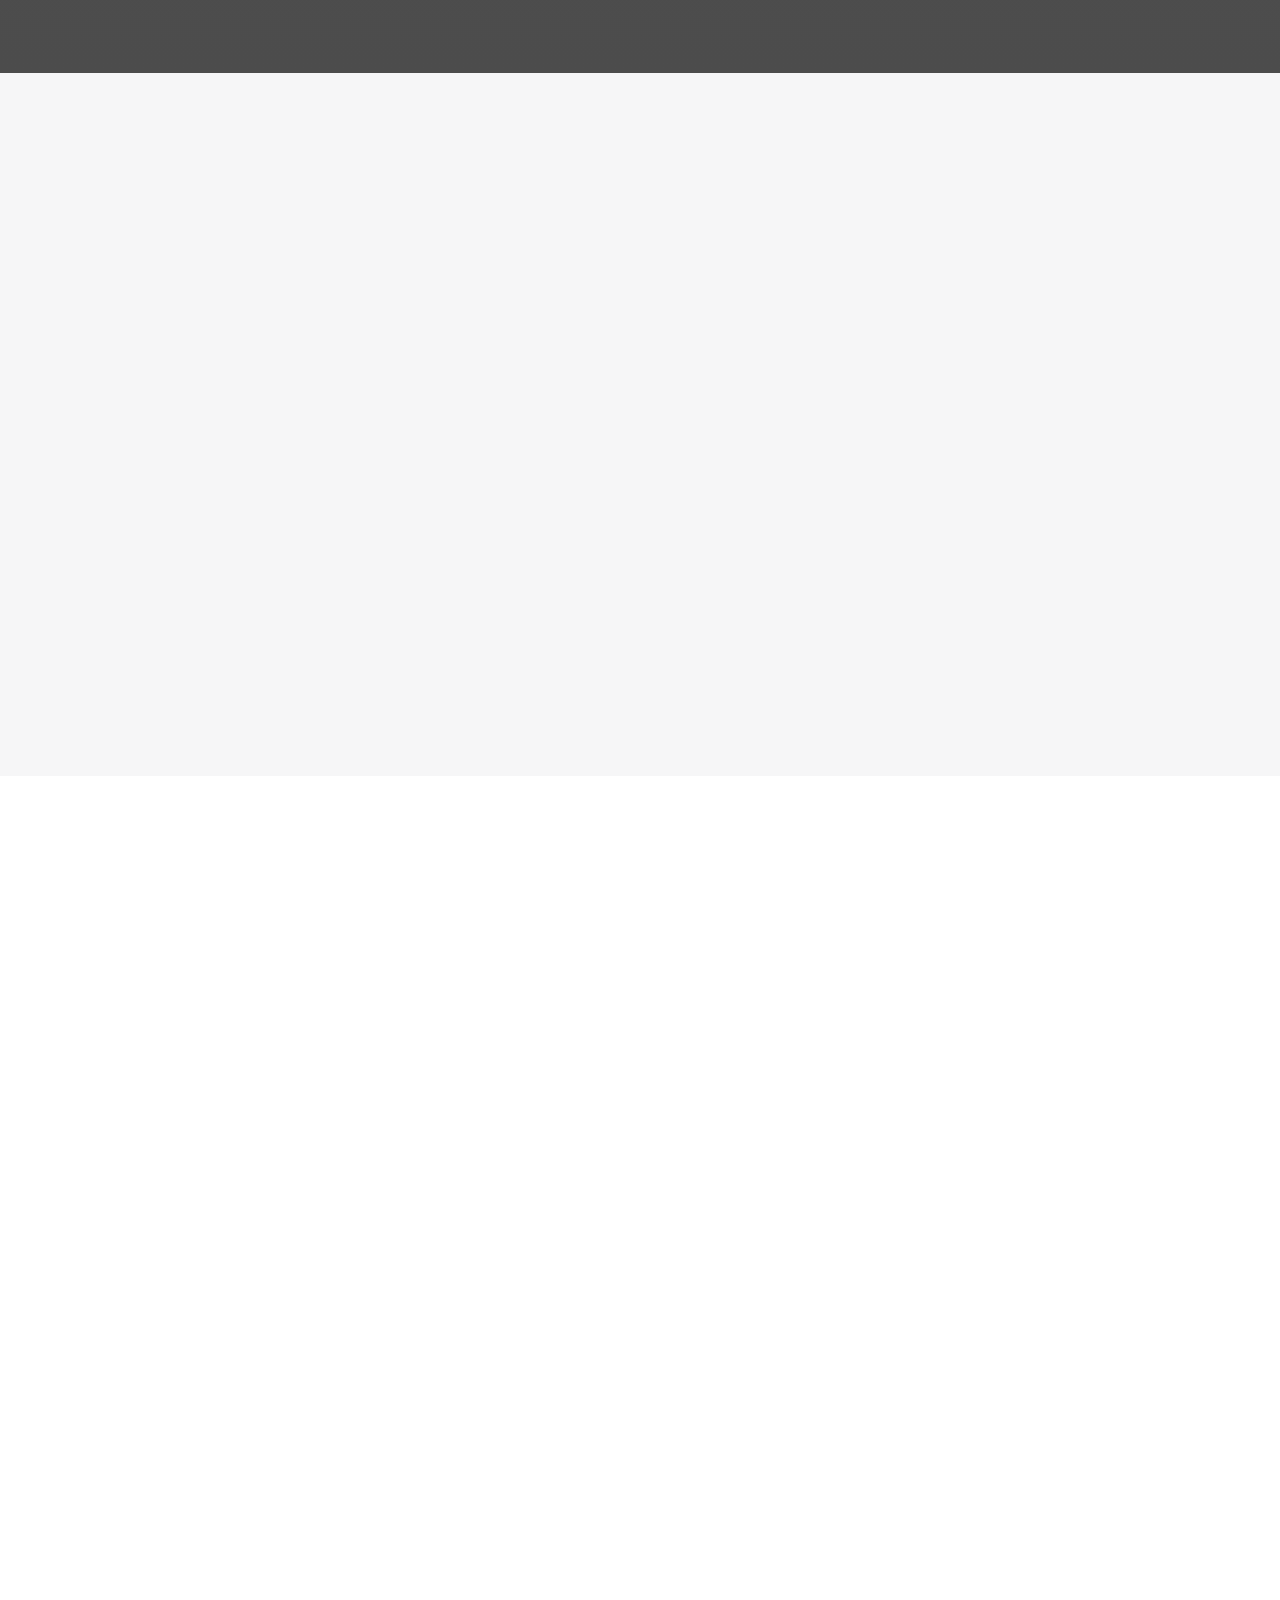
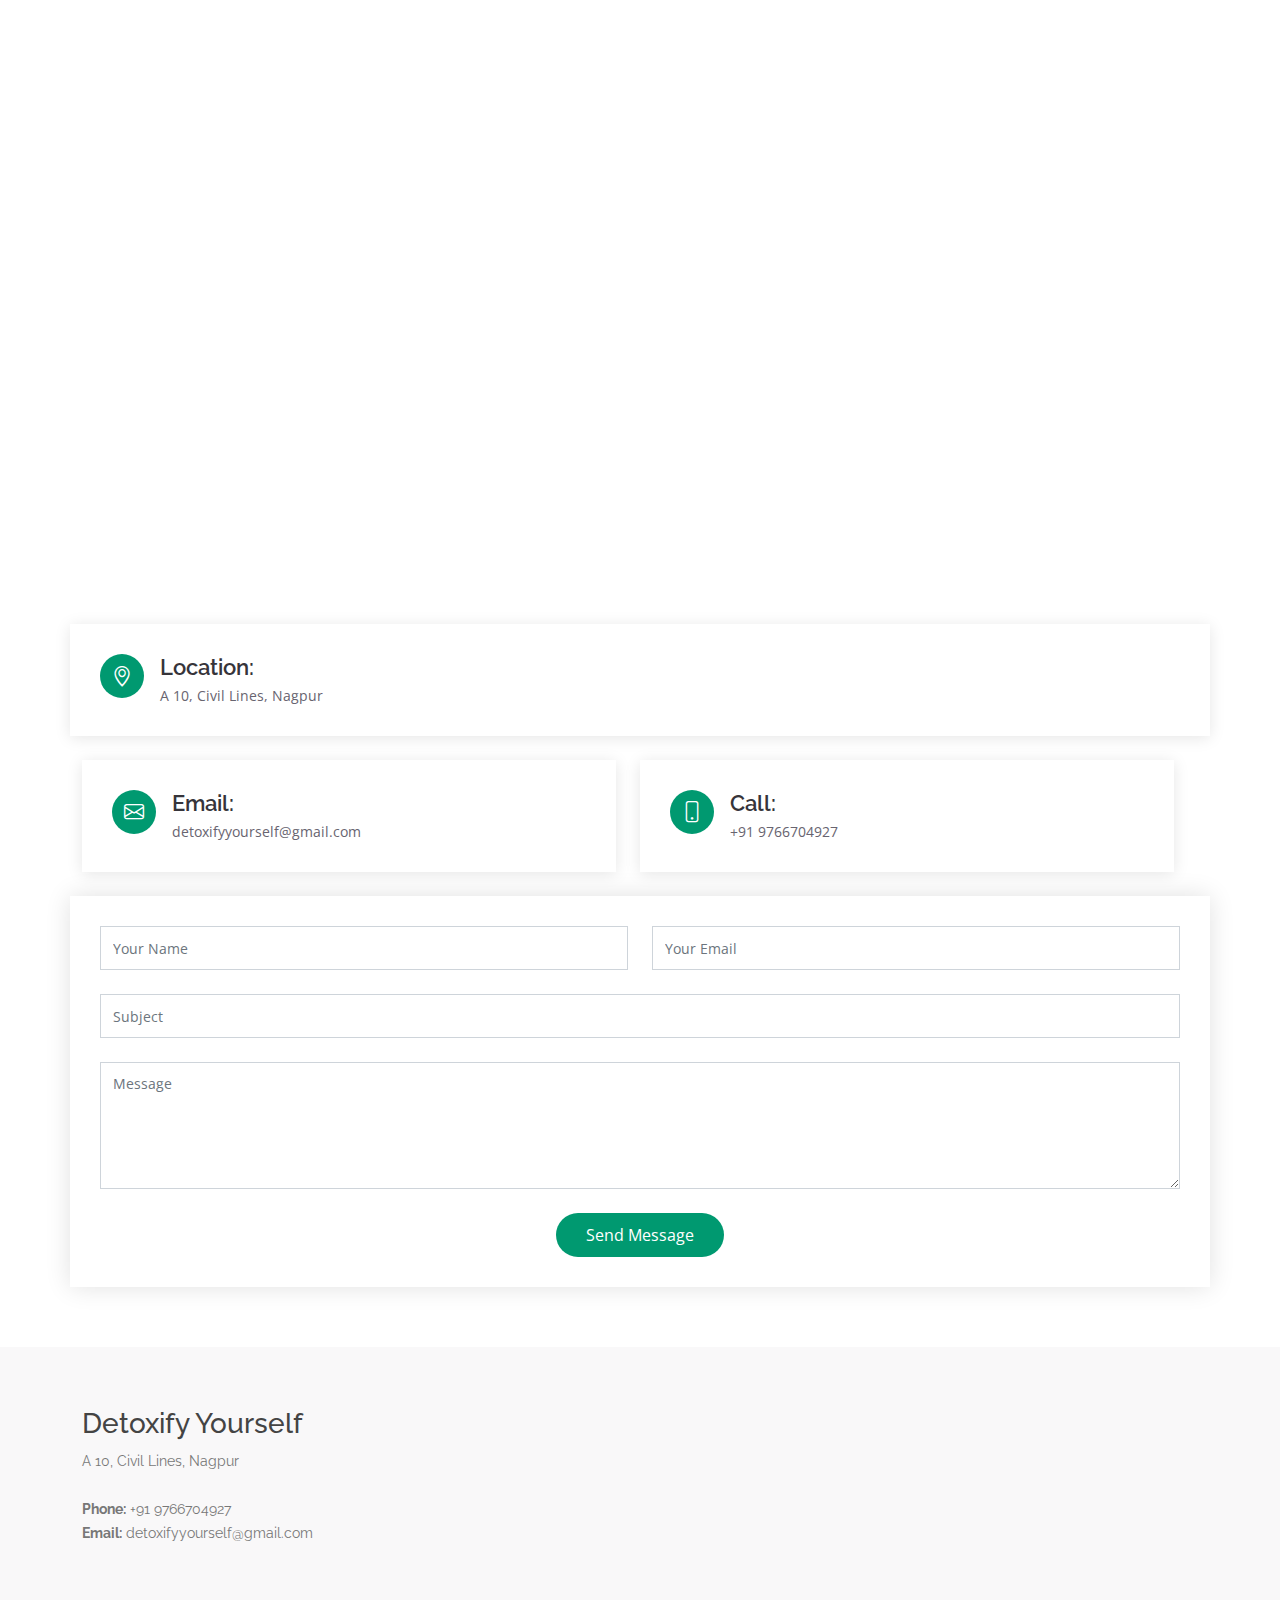
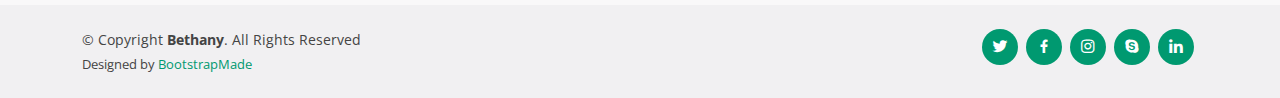
==== commit 24ba0f16: "updated the site" ====
--- a/Bethany/index.html
+++ b/Bethany/index.html
@@ -10,7 +10,7 @@
   <meta content="" name="keywords">
 
   <!-- Favicons -->
-  <link href="assets/img/favicon.png" rel="icon">
+  <!-- <link href="assets/img/favicon.png" rel="icon"> -->
   <link href="assets/img/apple-touch-icon.png" rel="apple-touch-icon">
 
   <!-- Google Fonts -->
@@ -43,9 +43,9 @@
     <div class="container">
       <div class="header-container d-flex align-items-center justify-content-between">
         <div class="logo">
-          <h1 class="text-light"><a href="index.html"><span>Bethany</span></a></h1>
+          <!-- <h1 class="text-light"><a href="index.html"></a></h1> -->
           <!-- Uncomment below if you prefer to use an image logo -->
-          <!-- <a href="index.html"><img src="assets/img/logo.png" alt="" class="img-fluid"></a>-->
+          <a href="index.html"><img src="assets/img/DETOXIFY_INDIA_Logo.png" alt="" class="img-fluid"></a>
         </div>
 
         <nav id="navbar" class="navbar">
@@ -56,7 +56,7 @@
             <li><a class="nav-link scrollto " href="#portfolio">Portfolio</a></li>
             <!-- <li><a class="nav-link scrollto" href="#team">Team</a></li> -->
             <li><a class="nav-link scrollto" href="#contact">Contact</a></li>
-            <li><a class="getstarted scrollto" href="#about">Get Started</a></li>
+            <!-- <li><a class="getstarted scrollto" href="#about">Get Started</a></li> -->
           </ul>
           <i class="bi bi-list mobile-nav-toggle"></i>
         </nav><!-- .navbar -->
@@ -117,15 +117,17 @@
 
         <div class="row content">
           <div class="col-lg-6" data-aos="fade-right" data-aos-delay="100">
-            <h2>Detoxify Yourself</h2>
-            <h3>Our primary aim with this project is to improve mental and physical well being of our consumers. Our shastras also 
+            <h3>Detoxify Yourself</h3>
+            <p>Detoxify Yourself is commited towards putting its consumers' mental and physical well-being at forefront.Our shastras also 
               say that sound mind resides in sound body and Ayurveda prescribes toxin free food habits to stay healty and fit.
-            </h3>
+            </p>
           </div>
           <div class="col-lg-6 pt-4 pt-lg-0" data-aos="fade-left" data-aos-delay="200">
             <p>
-              We provide you with a range of toxin free products in various section which are best for in terms of quality.
-              Our main focus is towards providing our consumers with certified toxin free products. We take utmost care while 
+              We at Detoxify yourself are determined to build a society where the toxicity in food is reduced to a bareminimum level.
+			  We provide you with a range of toxin free products in various section which are best in terms of quality.
+              Our main focus is towards providing our consumers with certified toxin free products. We have collaborated with farmers from all over 
+			  India to help them follow the best practices to reduce the chemicals and fertilizers used in the food production. We take utmost care while 
               choosing each item and putting it on our platform. Every item in the inventory has to pass certain tests and we 
               consider it our responsibility to provide the best that is available to the consumers. We follow following checks:
             </p>
@@ -233,7 +235,7 @@
 
         <div class="text-center" data-aos="zoom-in">
           <h3>Call To Action</h3>
-          <p> Kee your health in check and stay fit with wide variety of products offered. Please contact us using the given information.</p>
+          <p> Keep your health in check and stay fit with wide variety of products offered. Please contact us using the given information.</p>
           <a class="cta-btn" href="#">Call To Action</a>
         </div>
 
@@ -255,33 +257,33 @@
             <div class="row">
               <div class="col-md-6 d-flex align-items-stretch">
                 <div class="icon-box" data-aos="zoom-in" data-aos-delay="100">
-                  <div class="icon"><i class="bx bxl-dribbble"></i></div>
+                  <div class="icon"><i class='bx bxs-radiation'></i></div>
                   <h4><a href="">Toxin Free Fruits</a></h4>
-                  <p>Voluptatum deleniti atque corrupti quos dolores et quas molestias excepturi</p>
+                  <p>Fresh handpicked fruits with no preservatives. We guarantee that our fruits are naturally ripned.</p>
                 </div>
               </div>
 
               <div class="col-md-6 d-flex align-items-stretch mt-4 mt-lg-0">
                 <div class="icon-box" data-aos="zoom-in" data-aos-delay="200">
-                  <div class="icon"><i class="bx bx-file"></i></div>
+                  <div class="icon"><i class='bx bxs-spa'></i></div>
                   <h4><a href="">Fresh Vegetables</a></h4>
-                  <p>Duis aute irure dolor in reprehenderit in voluptate velit esse cillum dolore</p>
+                  <p>We provide a fresh vegetables from the farm nearest to you. We will notify you when the produce is ready to harvest from the farm </p>
                 </div>
               </div>
 
               <div class="col-md-6 d-flex align-items-stretch mt-4">
                 <div class="icon-box" data-aos="zoom-in" data-aos-delay="300">
-                  <div class="icon"><i class="bx bx-tachometer"></i></div>
+                  <div class="icon"><i class='bx bxs-cart'></i></div>
                   <h4><a href="">Organic Food Grains</a></h4>
-                  <p>Excepteur sint occaecat cupidatat non proident, sunt in culpa qui officia</p>
+                  <p>Rich quality food grains with authentic organic certification</p>
                 </div>
               </div>
 
               <div class="col-md-6 d-flex align-items-stretch mt-4">
                 <div class="icon-box" data-aos="zoom-in" data-aos-delay="400">
                   <div class="icon"><i class="bx bx-world"></i></div>
-                  <h4><a href="">Chemical free processed consumable products</a></h4>
-                  <p>At vero eos et accusamus et iusto odio dignissimos ducimus qui blanditiis</p>
+                  <h4><a href="">Sustainable products</a></h4>
+                  <p> Detoxify Yourself follows sustainable practices. We believe that nature's wellbeing is like humankinds wellbeing</p>
                 </div>
               </div>
 
--- a/Bethany/assets/css/style.css
+++ b/Bethany/assets/css/style.css
@@ -1,12 +1,12 @@
-/**
-* Template Name: Bethany - v4.3.0
-* Template URL: https://bootstrapmade.com/bethany-free-onepage-bootstrap-theme/
-* Author: BootstrapMade.com
-* License: https://bootstrapmade.com/license/
-*/
-
-/*--------------------------------------------------------------
-# General
+/**
+* Template Name: Bethany - v4.3.0
+* Template URL: https://bootstrapmade.com/bethany-free-onepage-bootstrap-theme/
+* Author: BootstrapMade.com
+* License: https://bootstrapmade.com/license/
+*/
+
+/*--------------------------------------------------------------
+# General
 --------------------------------------------------------------*/
 body {
   font-family: "Open Sans", sans-serif;
@@ -27,8 +27,8 @@
   font-family: "Raleway", sans-serif;
 }
 
-/*--------------------------------------------------------------
-# Back to top button
+/*--------------------------------------------------------------
+# Back to top button
 --------------------------------------------------------------*/
 .back-to-top {
   position: fixed;
@@ -60,8 +60,8 @@
   opacity: 1;
 }
 
-/*--------------------------------------------------------------
-# Disable AOS delay on mobile
+/*--------------------------------------------------------------
+# Disable AOS delay on mobile
 --------------------------------------------------------------*/
 @media screen and (max-width: 768px) {
   [data-aos-delay] {
@@ -69,8 +69,8 @@
   }
 }
 
-/*--------------------------------------------------------------
-# Header
+/*--------------------------------------------------------------
+# Header
 --------------------------------------------------------------*/
 #header {
   transition: all 0.5s;
@@ -91,7 +91,7 @@
 
 #header .logo {
   overflow: hidden;
-  padding: 16px 30px 12px 30px;
+  /* padding: 16px 30px 12px 30px; */
   background: #009970;
 }
 
@@ -131,11 +131,11 @@
   }
 }
 
-/*--------------------------------------------------------------
-# Navigation Menu
---------------------------------------------------------------*/
-/**
-* Desktop Navigation 
+/*--------------------------------------------------------------
+# Navigation Menu
+--------------------------------------------------------------*/
+/**
+* Desktop Navigation 
 */
 .navbar {
   padding: 0;
@@ -253,8 +253,8 @@
   }
 }
 
-/**
-* Mobile Navigation 
+/**
+* Mobile Navigation 
 */
 .mobile-nav-toggle {
   color: #fff;
@@ -351,8 +351,8 @@
   display: block;
 }
 
-/*--------------------------------------------------------------
-# Hero Section
+/*--------------------------------------------------------------
+# Hero Section
 --------------------------------------------------------------*/
 #hero {
   width: 100%;
@@ -433,8 +433,8 @@
   }
 }
 
-/*--------------------------------------------------------------
-# Sections General
+/*--------------------------------------------------------------
+# Sections General
 --------------------------------------------------------------*/
 section {
   padding: 60px 0;
@@ -473,8 +473,8 @@
   margin-bottom: 0;
 }
 
-/*--------------------------------------------------------------
-# Clients
+/*--------------------------------------------------------------
+# Clients
 --------------------------------------------------------------*/
 .clients {
   background: #f6f6f7;
@@ -495,8 +495,8 @@
   transform: scale(1.1);
 }
 
-/*--------------------------------------------------------------
-# About
+/*--------------------------------------------------------------
+# About
 --------------------------------------------------------------*/
 .about .content h2 {
   font-weight: 700;
@@ -534,8 +534,8 @@
   margin-bottom: 0;
 }
 
-/*--------------------------------------------------------------
-# Counts
+/*--------------------------------------------------------------
+# Counts
 --------------------------------------------------------------*/
 .counts {
   background: #009970;
@@ -557,8 +557,8 @@
   font-weight: 500;
 }
 
-/*--------------------------------------------------------------
-# Why Us
+/*--------------------------------------------------------------
+# Why Us
 --------------------------------------------------------------*/
 .why-us .content {
   padding: 30px;
@@ -626,8 +626,8 @@
   box-shadow: 0px 5px 25px rgba(0, 0, 0, 0.15);
 }
 
-/*--------------------------------------------------------------
-# Cta
+/*--------------------------------------------------------------
+# Cta
 --------------------------------------------------------------*/
 .cta {
   background: linear-gradient(rgba(2, 2, 2, 0.7), rgba(0, 0, 0, 0.7)), url("../img/cta-bg.jpg") fixed center center;
@@ -665,8 +665,8 @@
   border: 2px solid #009970;
 }
 
-/*--------------------------------------------------------------
-# Services
+/*--------------------------------------------------------------
+# Services
 --------------------------------------------------------------*/
 .services .icon-box {
   text-align: center;
@@ -724,8 +724,8 @@
   background: #009970;
 }
 
-/*--------------------------------------------------------------
-# Portfolio
+/*--------------------------------------------------------------
+# Portfolio
 --------------------------------------------------------------*/
 .portfolio .portfolio-item {
   margin-bottom: 30px;
@@ -847,8 +847,8 @@
   opacity: 1;
 }
 
-/*--------------------------------------------------------------
-# Portfolio Details
+/*--------------------------------------------------------------
+# Portfolio Details
 --------------------------------------------------------------*/
 .portfolio-details {
   padding-top: 40px;
@@ -912,8 +912,8 @@
   padding: 0;
 }
 
-/*--------------------------------------------------------------
-# Testimonials
+/*--------------------------------------------------------------
+# Testimonials
 --------------------------------------------------------------*/
 .testimonials .testimonial-item {
   box-sizing: content-box;
@@ -985,8 +985,8 @@
   background-color: #009970;
 }
 
-/*--------------------------------------------------------------
-# Team
+/*--------------------------------------------------------------
+# Team
 --------------------------------------------------------------*/
 .team {
   background: #fff;
@@ -1079,8 +1079,8 @@
   margin-left: 8px;
 }
 
-/*--------------------------------------------------------------
-# Contact
+/*--------------------------------------------------------------
+# Contact
 --------------------------------------------------------------*/
 .contact .info {
   padding: 30px;
@@ -1216,8 +1216,8 @@
   }
 }
 
-/*--------------------------------------------------------------
-# Breadcrumbs
+/*--------------------------------------------------------------
+# Breadcrumbs
 --------------------------------------------------------------*/
 .breadcrumbs {
   padding: 15px 0;
@@ -1263,8 +1263,8 @@
   }
 }
 
-/*--------------------------------------------------------------
-# Footer
+/*--------------------------------------------------------------
+# Footer
 --------------------------------------------------------------*/
 #footer {
   color: #444444;
